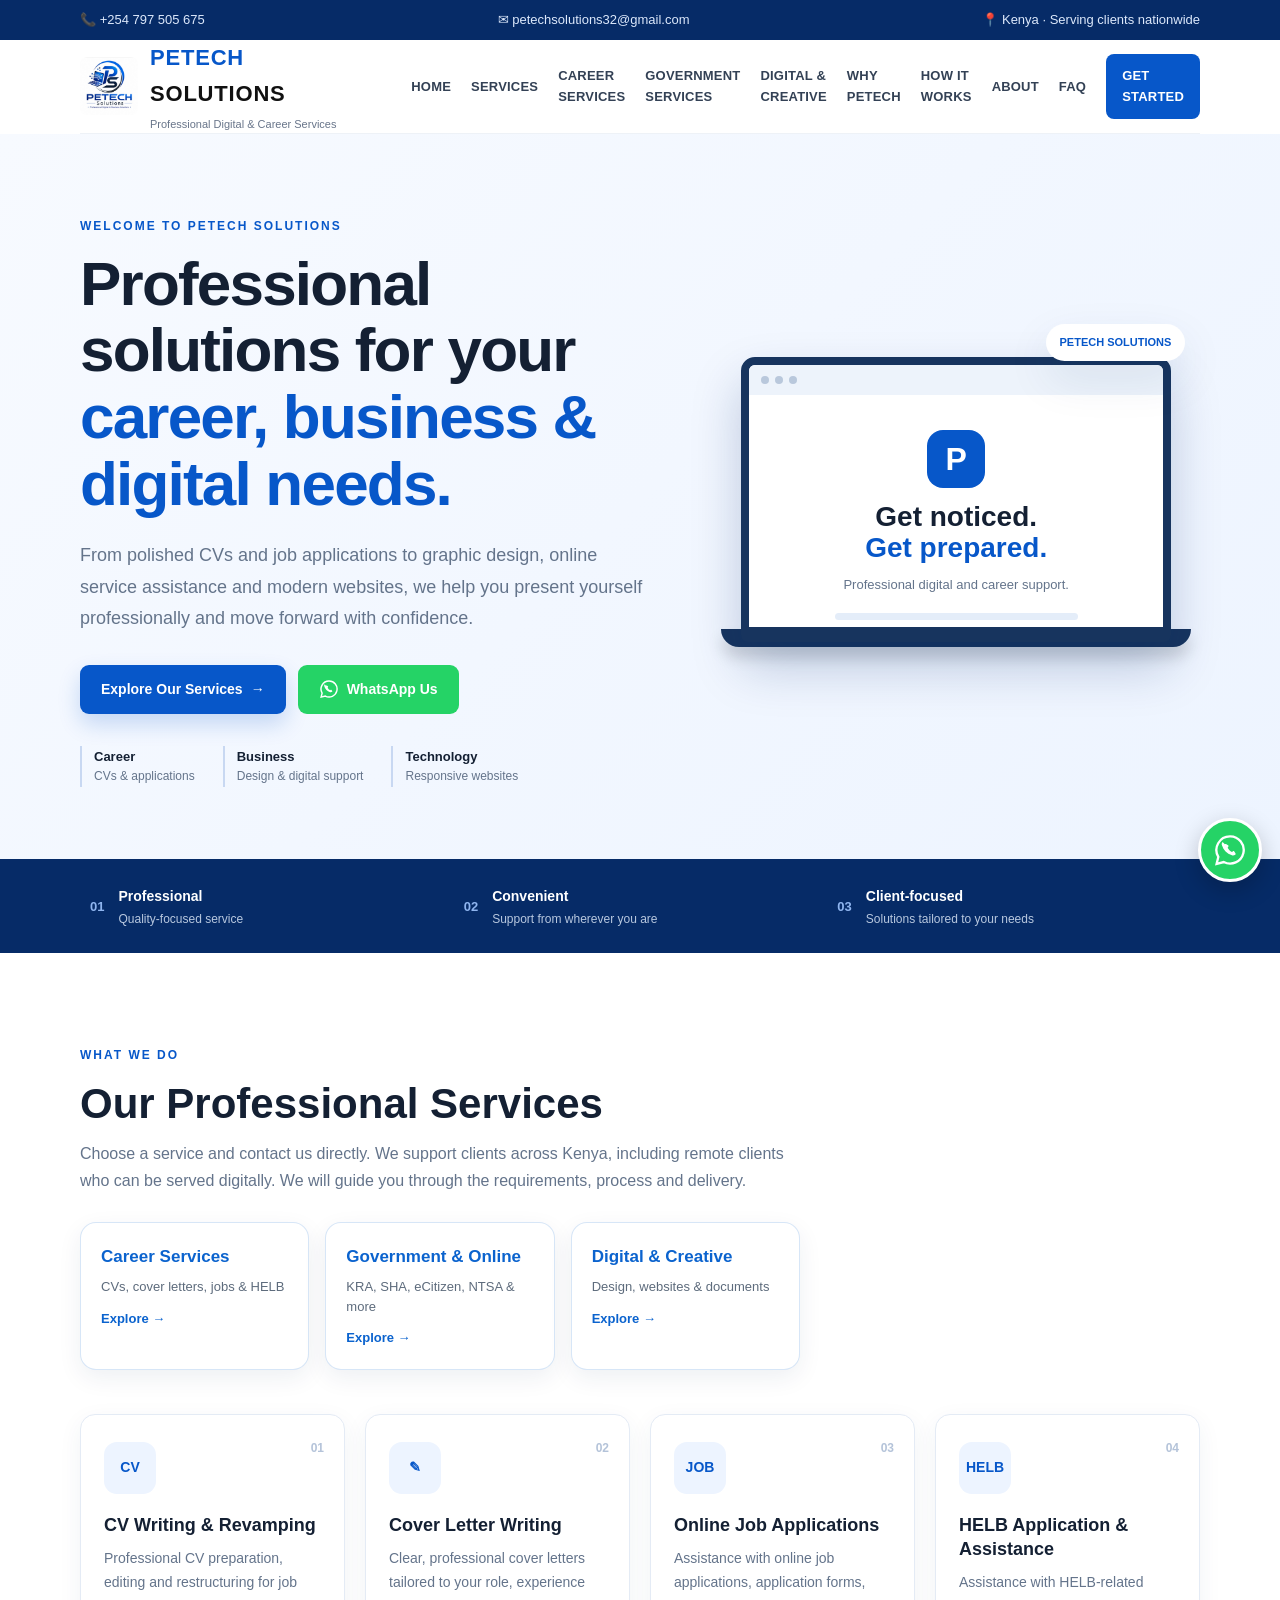
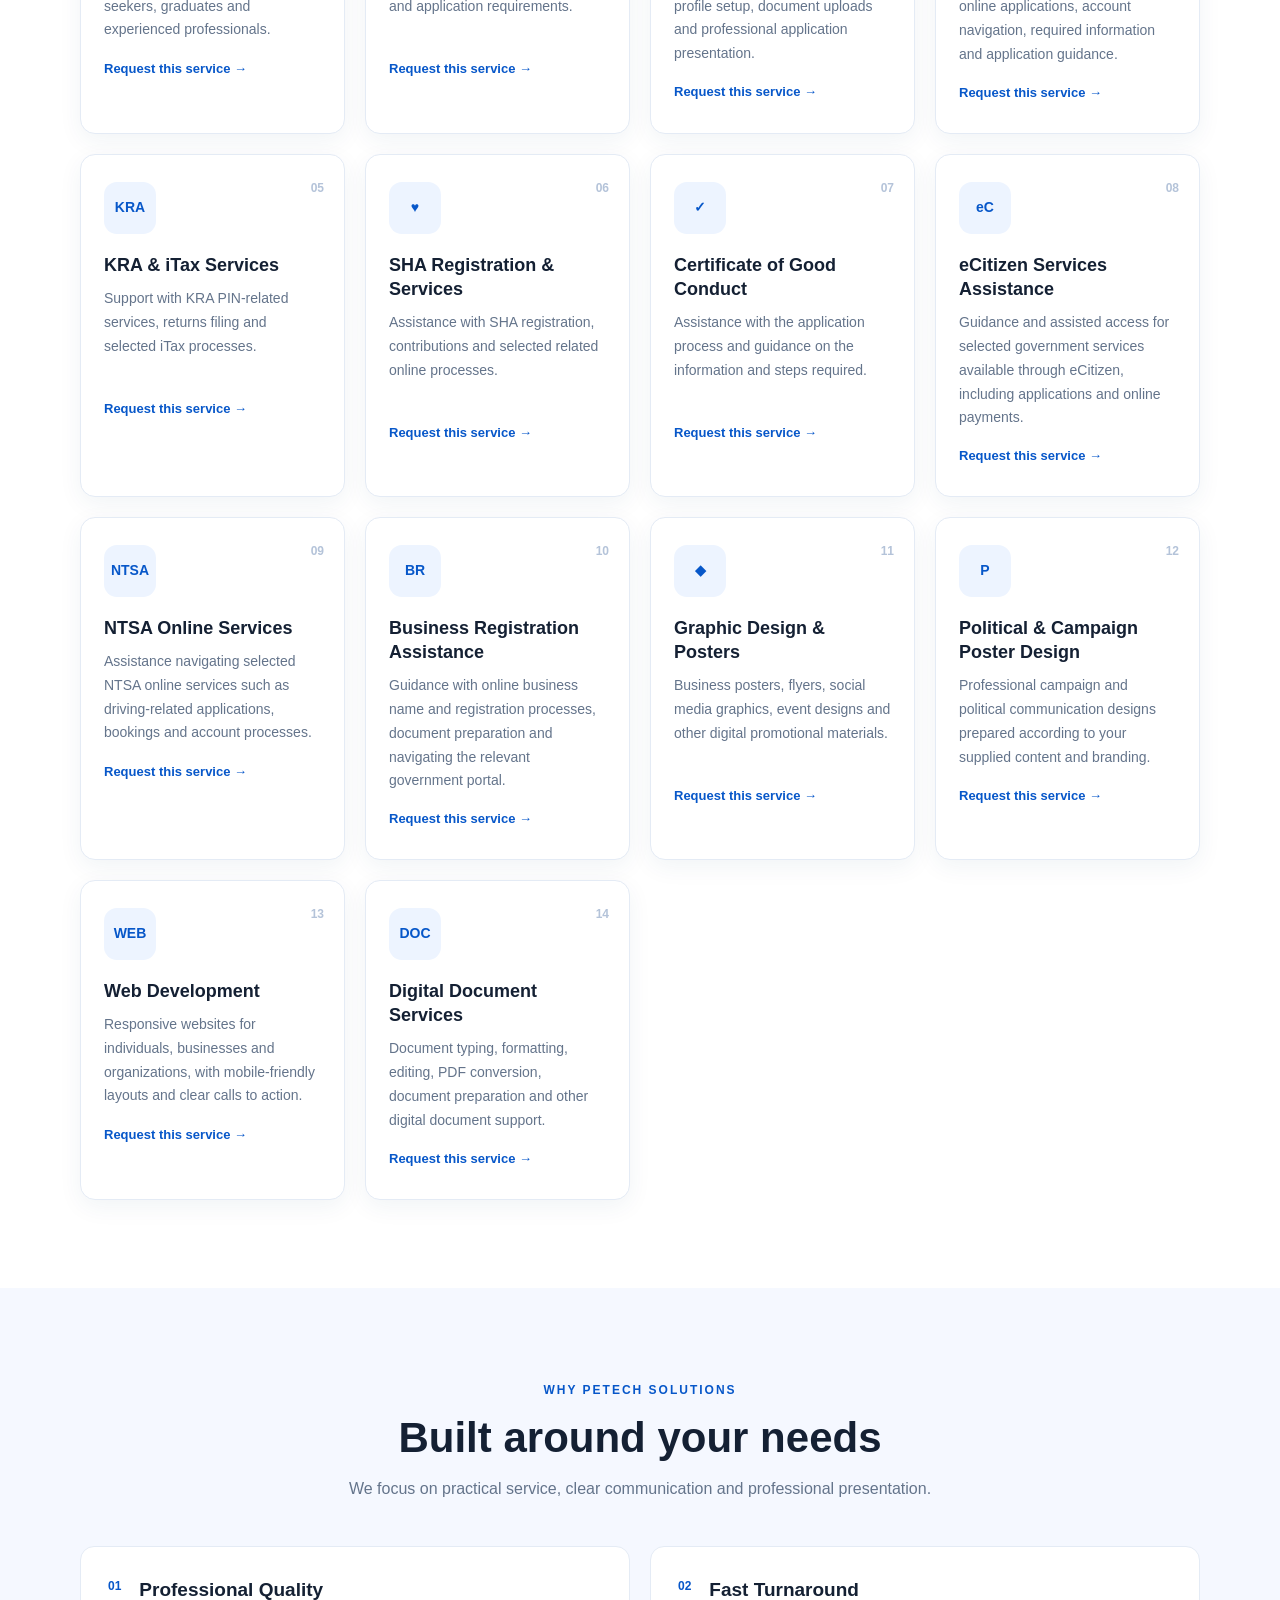
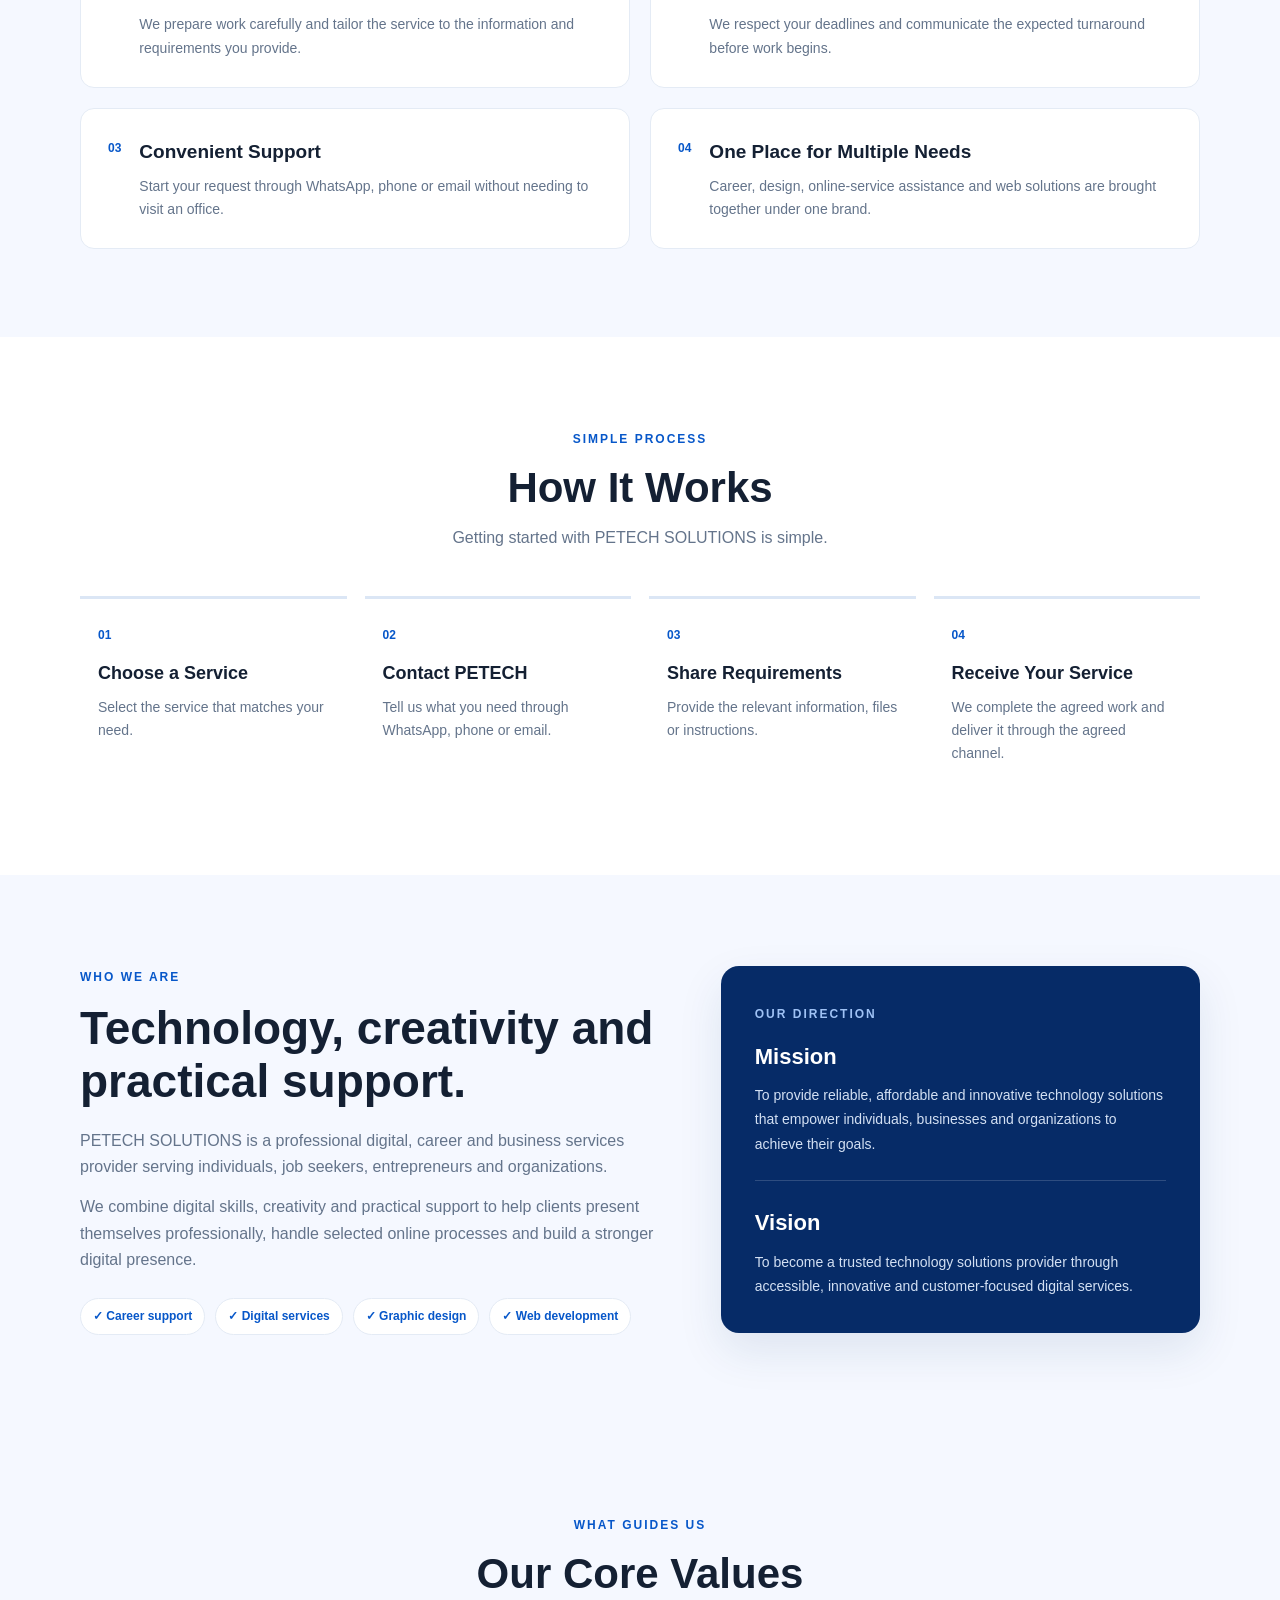
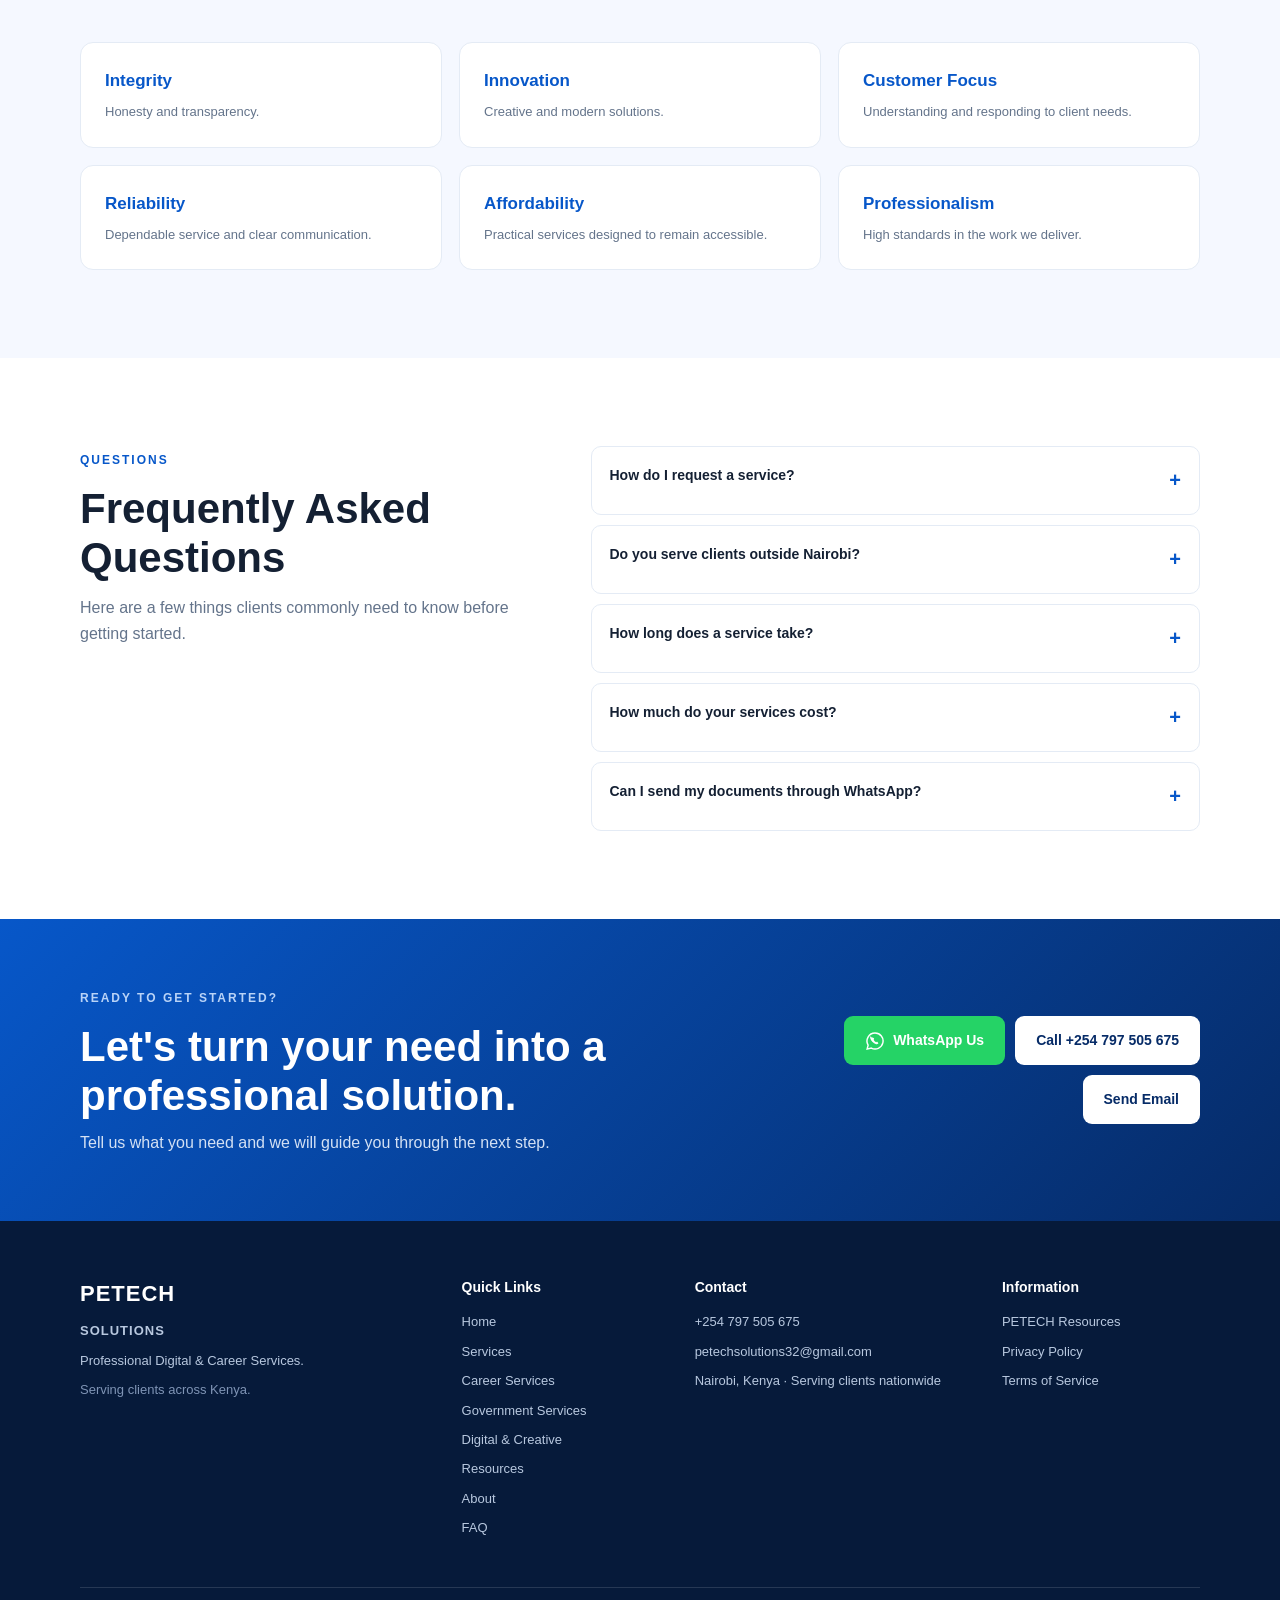
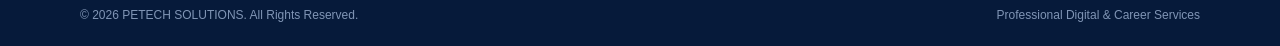
==== index.html @ d47efc1f "Remove deprecated FAQ structured data while keeping visible FAQs" ====
<!DOCTYPE html>
<html lang="en">
<head>
  <meta name="google-site-verification" content="mOtkh7JNIf5PCbH6AaZAFOw0tH9mDSSlKHs8FR0dI7E">
  <meta charset="UTF-8">
  <meta name="viewport" content="width=device-width, initial-scale=1.0">
  <title>PETECH SOLUTIONS | Digital, Career, Government & Business Services in Kenya</title>
  <meta name="description" content="PETECH SOLUTIONS offers CV writing, job application assistance, HELB, KRA, SHA, eCitizen, NTSA and business registration assistance, graphic design, web development and digital document services in Kenya.">
  <meta name="keywords" content="PETECH Solutions, CV writing Kenya, job application assistance Kenya, graphic design Kenya, KRA services, SHA registration, HELB application Kenya, eCitizen services, NTSA services, web development Kenya, digital services">
  <meta name="author" content="PETECH SOLUTIONS">
  <meta name="robots" content="index, follow">
  <link rel="canonical" href="https://www.petechsolutions.co.ke/">
  <meta property="og:title" content="PETECH SOLUTIONS | Digital, Career & Business Services">
  <meta property="og:description" content="Professional digital, career and business solutions for individuals, job seekers, entrepreneurs and organizations.">
  <meta property="og:type" content="website">
  <meta property="og:url" content="https://www.petechsolutions.co.ke/">
  <meta property="og:image" content="logo.jpg">
  <link rel="icon" type="image/jpeg" href="logo.jpg">
  <link rel="stylesheet" href="style.css">
  <link rel="sitemap" type="application/xml" title="Sitemap" href="sitemap.xml">
  <meta name="geo.region" content="KE-30">
  <meta name="geo.placename" content="Kenya">
  <meta name="theme-color" content="#0b63ce">
  <meta property="og:site_name" content="PETECH SOLUTIONS">
  <meta property="og:locale" content="en_KE">
  <meta name="twitter:card" content="summary_large_image">
  <meta name="twitter:title" content="PETECH SOLUTIONS | Digital, Career & Online Services in Kenya">
  <meta name="twitter:description" content="CV writing, job application assistance, HELB, KRA, SHA, eCitizen, NTSA, graphic design, web development and digital services in Kenya.">
  <meta name="twitter:image" content="https://www.petechsolutions.co.ke/logo.jpg">
  <script type="application/ld+json">
{
  "@context":"https://schema.org",
  "@type":["LocalBusiness","ProfessionalService"],
  "name":"PETECH SOLUTIONS",
  "url":"https://www.petechsolutions.co.ke/",
  "logo":"https://www.petechsolutions.co.ke/logo.jpg",
  "image":"https://www.petechsolutions.co.ke/logo.jpg",
  "telephone":"+254797505675",
  "email":"petechsolutions32@gmail.com",
  "description":"Professional digital, career, government-service assistance, creative and web development services serving clients across Kenya.",
  "areaServed":{"@type":"Country","name":"Kenya"},
  "address":{"@type":"PostalAddress","addressLocality":"Nairobi","addressCountry":"KE"},
    "knowsAbout":["CV writing","job application assistance","HELB application assistance","KRA iTax services","SHA registration assistance","eCitizen services","NTSA online services","business registration assistance","graphic design","web development","digital document services"]
}
</script>
  <script type="application/ld+json">
{
  "@context":"https://schema.org",
  "@type":"WebSite",
  "name":"PETECH SOLUTIONS",
  "url":"https://www.petechsolutions.co.ke/",
  "description":"Professional digital, career, government-service assistance, creative and web development services serving clients across Kenya."
}
  </script>
</head>
<body>
<header class="site-header">
  <div class="top-bar"><div class="container top-inner">
    <span>📞 <a href="tel:+254797505675">+254 797 505 675</a></span>
    <span>✉ <a href="mailto:petechsolutions32@gmail.com">petechsolutions32@gmail.com</a></span>
    <span>📍 Kenya · Serving clients nationwide</span>
  </div></div>
  <nav class="navbar container" aria-label="Main navigation">
    <a class="brand" href="#home" aria-label="PETECH SOLUTIONS home">
      <img src="logo.jpg" alt="PETECH Solutions logo" width="58" height="58" decoding="async">
      <span class="brand-copy"><strong>PETECH <em>SOLUTIONS</em></strong><small>Professional Digital & Career Services</small></span>
    </a>
    <button class="menu-toggle" type="button" aria-label="Open navigation menu" aria-expanded="false" onclick="toggleMenu()">☰</button>
    <div class="nav-links" id="navLinks">
      <a href="#home">Home</a><a href="#services">Services</a><a href="career-services.html">Career Services</a><a href="government-services.html">Government Services</a><a href="digital-creative-services.html">Digital & Creative</a><a href="#why-us">Why PETECH</a><a href="#how-it-works">How It Works</a><a href="#about">About</a><a href="#faq">FAQ</a><a href="#contact" class="nav-cta">Get Started</a>
    </div>
  </nav>
</header>

<a class="skip-link" href="#main-content">Skip to content</a>
<main id="main-content">
<section class="hero" id="home">
  <div class="container hero-grid">
    <div class="hero-copy">
      <span class="eyebrow">WELCOME TO PETECH SOLUTIONS</span>
      <h1>Professional solutions for your <span>career, business & digital needs.</span></h1>
      <p class="hero-lead">From polished CVs and job applications to graphic design, online service assistance and modern websites, we help you present yourself professionally and move forward with confidence.</p>
      <div class="hero-actions">
        <a href="#services" class="btn btn-primary">Explore Our Services <span>→</span></a>
        <a href="https://wa.me/254797505675?text=Hello%20PETECH%20SOLUTIONS,%20I%20would%20like%20to%20enquire%20about%20your%20services." class="btn btn-whatsapp" target="_blank" rel="noopener"><svg class="wa-icon" viewBox="0 0 32 32" aria-hidden="true"><path d="M16 3.2a12.8 12.8 0 0 0-11 19.3L3.4 29l6.7-1.7A12.8 12.8 0 1 0 16 3.2Z" fill="none" stroke="currentColor" stroke-width="2.3"/><path d="M11.2 10.7c.4-.5.9-.5 1.4-.2l1.6 1.1c.4.3.5.7.3 1.1l-.7 1.1c.9 1.8 2.2 3.1 4 4l1.1-.7c.4-.2.8-.1 1.1.3l1.1 1.6c.3.5.3 1-.2 1.4-.8.7-2 1-3.1.6-4.8-1.5-7.9-4.6-9.4-9.4-.4-1.1-.1-2.3.6-3.1Z" fill="currentColor"/></svg> WhatsApp Us</a>
      </div>
      <div class="trust-row">
        <div><strong>Career</strong><span>CVs & applications</span></div><div><strong>Business</strong><span>Design & digital support</span></div><div><strong>Technology</strong><span>Responsive websites</span></div>
      </div>
    </div>
    <div class="hero-panel">
      <div class="panel-badge">PETECH SOLUTIONS</div>
      <div class="panel-screen"><div class="screen-top"><span></span><span></span><span></span></div><div class="screen-content"><div class="screen-mark">P</div><h2>Get noticed.<br><span>Get prepared.</span></h2><p>Professional digital and career support.</p><div class="screen-lines"><i></i><i></i><i></i></div></div></div>
      <div class="panel-base"></div><div class="floating-card card-one"><b>✓</b><span>Professional<br>Quality</span></div><div class="floating-card card-two"><b>⚡</b><span>Fast<br>Turnaround</span></div>
    </div>
  </div>
</section>

<section class="intro-strip"><div class="container intro-grid">
  <div><span class="strip-number">01</span><div><strong>Professional</strong><p>Quality-focused service</p></div></div>
  <div><span class="strip-number">02</span><div><strong>Convenient</strong><p>Support from wherever you are</p></div></div>
  <div><span class="strip-number">03</span><div><strong>Client-focused</strong><p>Solutions tailored to your needs</p></div></div>
</div></section>

<section class="section services-section" id="services"><div class="container">
  <div class="section-heading"><span class="eyebrow">WHAT WE DO</span><h2>Our Professional Services</h2><p>Choose a service and contact us directly. We support clients across Kenya, including remote clients who can be served digitally. We will guide you through the requirements, process and delivery.</p><div class="service-hub-links" aria-label="Service categories">
  <a class="service-hub-card" href="career-services.html"><strong>Career Services</strong><span>CVs, cover letters, jobs & HELB</span><b>Explore →</b></a>
  <a class="service-hub-card" href="government-services.html"><strong>Government & Online</strong><span>KRA, SHA, eCitizen, NTSA & more</span><b>Explore →</b></a>
  <a class="service-hub-card" href="digital-creative-services.html"><strong>Digital & Creative</strong><span>Design, websites & documents</span><b>Explore →</b></a>
</div></div>
  <div class="services-grid">
    <article class="service-card"><div class="service-icon">CV</div><span class="service-number">01</span><h3>CV Writing & Revamping</h3><p>Professional CV preparation, editing and restructuring for job seekers, graduates and experienced professionals.</p><a href="https://wa.me/254797505675?text=Hello%20PETECH%20SOLUTIONS,%20I%20need%20CV%20Writing%20or%20Revamping." target="_blank" rel="noopener">Request this service →</a></article>
    <article class="service-card"><div class="service-icon">✎</div><span class="service-number">02</span><h3>Cover Letter Writing</h3><p>Clear, professional cover letters tailored to your role, experience and application requirements.</p><a href="https://wa.me/254797505675?text=Hello%20PETECH%20SOLUTIONS,%20I%20need%20a%20Cover%20Letter." target="_blank" rel="noopener">Request this service →</a></article>
    <article class="service-card"><div class="service-icon">JOB</div><span class="service-number">03</span><h3>Online Job Applications</h3><p>Assistance with online job applications, application forms, profile setup, document uploads and professional application presentation.</p><a href="https://wa.me/254797505675?text=Hello%20PETECH%20SOLUTIONS,%20I%20need%20online%20job%20application%20assistance." target="_blank" rel="noopener">Request this service →</a></article>
    <article class="service-card"><div class="service-icon">HELB</div><span class="service-number">04</span><h3>HELB Application & Assistance</h3><p>Assistance with HELB-related online applications, account navigation, required information and application guidance.</p><a href="https://wa.me/254797505675?text=Hello%20PETECH%20SOLUTIONS,%20I%20need%20HELB%20application%20assistance." target="_blank" rel="noopener">Request this service →</a></article>

    <article class="service-card"><div class="service-icon">KRA</div><span class="service-number">05</span><h3>KRA & iTax Services</h3><p>Support with KRA PIN-related services, returns filing and selected iTax processes.</p><a href="https://wa.me/254797505675?text=Hello%20PETECH%20SOLUTIONS,%20I%20need%20KRA%20or%20iTax%20assistance." target="_blank" rel="noopener">Request this service →</a></article>
    <article class="service-card"><div class="service-icon">♥</div><span class="service-number">06</span><h3>SHA Registration & Services</h3><p>Assistance with SHA registration, contributions and selected related online processes.</p><a href="https://wa.me/254797505675?text=Hello%20PETECH%20SOLUTIONS,%20I%20need%20SHA%20registration%20or%20service%20assistance." target="_blank" rel="noopener">Request this service →</a></article>
    <article class="service-card"><div class="service-icon">✓</div><span class="service-number">07</span><h3>Certificate of Good Conduct</h3><p>Assistance with the application process and guidance on the information and steps required.</p><a href="https://wa.me/254797505675?text=Hello%20PETECH%20SOLUTIONS,%20I%20need%20assistance%20with%20Certificate%20of%20Good%20Conduct." target="_blank" rel="noopener">Request this service →</a></article>
    <article class="service-card"><div class="service-icon">eC</div><span class="service-number">08</span><h3>eCitizen Services Assistance</h3><p>Guidance and assisted access for selected government services available through eCitizen, including applications and online payments.</p><a href="https://wa.me/254797505675?text=Hello%20PETECH%20SOLUTIONS,%20I%20need%20eCitizen%20service%20assistance." target="_blank" rel="noopener">Request this service →</a></article>
    <article class="service-card"><div class="service-icon">NTSA</div><span class="service-number">09</span><h3>NTSA Online Services</h3><p>Assistance navigating selected NTSA online services such as driving-related applications, bookings and account processes.</p><a href="https://wa.me/254797505675?text=Hello%20PETECH%20SOLUTIONS,%20I%20need%20NTSA%20online%20service%20assistance." target="_blank" rel="noopener">Request this service →</a></article>
    <article class="service-card"><div class="service-icon">BR</div><span class="service-number">10</span><h3>Business Registration Assistance</h3><p>Guidance with online business name and registration processes, document preparation and navigating the relevant government portal.</p><a href="https://wa.me/254797505675?text=Hello%20PETECH%20SOLUTIONS,%20I%20need%20business%20registration%20assistance." target="_blank" rel="noopener">Request this service →</a></article>

    <article class="service-card"><div class="service-icon">◆</div><span class="service-number">11</span><h3>Graphic Design & Posters</h3><p>Business posters, flyers, social media graphics, event designs and other digital promotional materials.</p><a href="https://wa.me/254797505675?text=Hello%20PETECH%20SOLUTIONS,%20I%20need%20Graphic%20Design%20or%20a%20Poster." target="_blank" rel="noopener">Request this service →</a></article>
    <article class="service-card"><div class="service-icon">P</div><span class="service-number">12</span><h3>Political & Campaign Poster Design</h3><p>Professional campaign and political communication designs prepared according to your supplied content and branding.</p><a href="https://wa.me/254797505675?text=Hello%20PETECH%20SOLUTIONS,%20I%20need%20Political%20or%20Campaign%20Poster%20Design." target="_blank" rel="noopener">Request this service →</a></article>
    <article class="service-card"><div class="service-icon">WEB</div><span class="service-number">13</span><h3>Web Development</h3><p>Responsive websites for individuals, businesses and organizations, with mobile-friendly layouts and clear calls to action.</p><a href="https://wa.me/254797505675?text=Hello%20PETECH%20SOLUTIONS,%20I%20would%20like%20a%20website." target="_blank" rel="noopener">Request this service →</a></article>
    <article class="service-card"><div class="service-icon">DOC</div><span class="service-number">14</span><h3>Digital Document Services</h3><p>Document typing, formatting, editing, PDF conversion, document preparation and other digital document support.</p><a href="https://wa.me/254797505675?text=Hello%20PETECH%20SOLUTIONS,%20I%20need%20digital%20document%20services." target="_blank" rel="noopener">Request this service →</a></article>
  </div></div></section>

<section class="section light-section" id="why-us"><div class="container">
  <div class="section-heading centered"><span class="eyebrow">WHY PETECH SOLUTIONS</span><h2>Built around your needs</h2><p>We focus on practical service, clear communication and professional presentation.</p></div>
  <div class="benefits-grid">
    <div class="benefit"><span>01</span><div><h3>Professional Quality</h3><p>We prepare work carefully and tailor the service to the information and requirements you provide.</p></div></div>
    <div class="benefit"><span>02</span><div><h3>Fast Turnaround</h3><p>We respect your deadlines and communicate the expected turnaround before work begins.</p></div></div>
    <div class="benefit"><span>03</span><div><h3>Convenient Support</h3><p>Start your request through WhatsApp, phone or email without needing to visit an office.</p></div></div>
    <div class="benefit"><span>04</span><div><h3>One Place for Multiple Needs</h3><p>Career, design, online-service assistance and web solutions are brought together under one brand.</p></div></div>
  </div>
</div></section>

<section class="section" id="how-it-works"><div class="container">
  <div class="section-heading centered"><span class="eyebrow">SIMPLE PROCESS</span><h2>How It Works</h2><p>Getting started with PETECH SOLUTIONS is simple.</p></div>
  <div class="steps"><div class="step"><span>01</span><h3>Choose a Service</h3><p>Select the service that matches your need.</p></div><div class="step"><span>02</span><h3>Contact PETECH</h3><p>Tell us what you need through WhatsApp, phone or email.</p></div><div class="step"><span>03</span><h3>Share Requirements</h3><p>Provide the relevant information, files or instructions.</p></div><div class="step"><span>04</span><h3>Receive Your Service</h3><p>We complete the agreed work and deliver it through the agreed channel.</p></div></div>
</div></section>

<section class="section about-section" id="about"><div class="container about-grid">
  <div class="about-content"><span class="eyebrow">WHO WE ARE</span><h2>Technology, creativity and practical support.</h2><p>PETECH SOLUTIONS is a professional digital, career and business services provider serving individuals, job seekers, entrepreneurs and organizations.</p><p>We combine digital skills, creativity and practical support to help clients present themselves professionally, handle selected online processes and build a stronger digital presence.</p><div class="about-points"><span>✓ Career support</span><span>✓ Digital services</span><span>✓ Graphic design</span><span>✓ Web development</span></div></div>
  <div class="mission-card"><span class="eyebrow">OUR DIRECTION</span><h3>Mission</h3><p>To provide reliable, affordable and innovative technology solutions that empower individuals, businesses and organizations to achieve their goals.</p><hr><h3>Vision</h3><p>To become a trusted technology solutions provider through accessible, innovative and customer-focused digital services.</p></div>
</div></section>

<section class="section values-section"><div class="container"><div class="section-heading centered"><span class="eyebrow">WHAT GUIDES US</span><h2>Our Core Values</h2></div><div class="values-grid"><div><strong>Integrity</strong><p>Honesty and transparency.</p></div><div><strong>Innovation</strong><p>Creative and modern solutions.</p></div><div><strong>Customer Focus</strong><p>Understanding and responding to client needs.</p></div><div><strong>Reliability</strong><p>Dependable service and clear communication.</p></div><div><strong>Affordability</strong><p>Practical services designed to remain accessible.</p></div><div><strong>Professionalism</strong><p>High standards in the work we deliver.</p></div></div></div></section>

<section class="section faq-section" id="faq"><div class="container faq-grid"><div class="section-heading"><span class="eyebrow">QUESTIONS</span><h2>Frequently Asked Questions</h2><p>Here are a few things clients commonly need to know before getting started.</p></div><div class="faq-list">
  <details><summary>How do I request a service?</summary><p>Use any “Request this service” button, WhatsApp us, call +254 797 505 675 or send an email to petechsolutions32@gmail.com.</p></details>
  <details><summary>Do you serve clients outside Nairobi?</summary><p>Yes. PETECH SOLUTIONS can serve clients remotely across Kenya for services that can be completed digitally.</p></details>
  <details><summary>How long does a service take?</summary><p>Turnaround depends on the service and the requirements. We confirm the expected timeline when your request is reviewed.</p></details>
  <details><summary>How much do your services cost?</summary><p>Pricing depends on the service, complexity and requirements. Contact us for the current price or a quotation.</p></details>
  <details><summary>Can I send my documents through WhatsApp?</summary><p>For services that require documents, we can advise you on the appropriate files and information to provide. Avoid sending unnecessary sensitive information.</p></details>
</div></div></section>

<section class="cta-section" id="contact"><div class="container cta-inner"><div><span class="eyebrow light">READY TO GET STARTED?</span><h2>Let's turn your need into a professional solution.</h2><p>Tell us what you need and we will guide you through the next step.</p></div><div class="cta-actions">
  <a href="https://wa.me/254797505675?text=Hello%20PETECH%20SOLUTIONS,%20I%20would%20like%20to%20request%20a%20service." class="btn btn-whatsapp" target="_blank" rel="noopener"><svg class="wa-icon" viewBox="0 0 32 32" aria-hidden="true"><path d="M16 3.2a12.8 12.8 0 0 0-11 19.3L3.4 29l6.7-1.7A12.8 12.8 0 1 0 16 3.2Z" fill="none" stroke="currentColor" stroke-width="2.3"/><path d="M11.2 10.7c.4-.5.9-.5 1.4-.2l1.6 1.1c.4.3.5.7.3 1.1l-.7 1.1c.9 1.8 2.2 3.1 4 4l1.1-.7c.4-.2.8-.1 1.1.3l1.1 1.6c.3.5.3 1-.2 1.4-.8.7-2 1-3.1.6-4.8-1.5-7.9-4.6-9.4-9.4-.4-1.1-.1-2.3.6-3.1Z" fill="currentColor"/></svg> WhatsApp Us</a>
  <a href="tel:+254797505675" class="btn btn-light">Call +254 797 505 675</a><a href="mailto:petechsolutions32@gmail.com" class="btn btn-light">Send Email</a>
</div></div></section>
</main>

<footer class="footer"><div class="container footer-grid">
  <div><div class="footer-brand">PETECH <span>SOLUTIONS</span></div><p>Professional Digital & Career Services.</p><p class="muted">Serving clients across Kenya.</p></div>
  <div><h3>Quick Links</h3><a href="#home">Home</a><a href="#services">Services</a><a href="career-services.html">Career Services</a><a href="government-services.html">Government Services</a><a href="digital-creative-services.html">Digital & Creative</a><a href="resources.html">Resources</a><a href="#about">About</a><a href="#faq">FAQ</a></div>
  <div><h3>Contact</h3><a href="tel:+254797505675">+254 797 505 675</a><a href="mailto:petechsolutions32@gmail.com">petechsolutions32@gmail.com</a><span>Nairobi, Kenya · Serving clients nationwide</span></div>
  <div><h3>Information</h3><a href="resources.html">PETECH Resources</a><a href="privacy.html">Privacy Policy</a><a href="terms.html">Terms of Service</a></div>
</div><div class="container footer-bottom"><span>© 2026 PETECH SOLUTIONS. All Rights Reserved.</span><span>Professional Digital & Career Services</span></div></footer>

<a href="https://wa.me/254797505675?text=Hello%20PETECH%20SOLUTIONS,%20I%20would%20like%20to%20make%20an%20enquiry." class="floating-whatsapp" target="_blank" rel="noopener" aria-label="Chat with PETECH Solutions on WhatsApp"><svg viewBox="0 0 32 32" aria-hidden="true"><path d="M16 3.2a12.8 12.8 0 0 0-11 19.3L3.4 29l6.7-1.7A12.8 12.8 0 1 0 16 3.2Z" fill="none" stroke="currentColor" stroke-width="2.2"/><path d="M11.2 10.7c.4-.5.9-.5 1.4-.2l1.6 1.1c.4.3.5.7.3 1.1l-.7 1.1c.9 1.8 2.2 3.1 4 4l1.1-.7c.4-.2.8-.1 1.1.3l1.1 1.6c.3.5.3 1-.2 1.4-.8.7-2 1-3.1.6-4.8-1.5-7.9-4.6-9.4-9.4-.4-1.1-.1-2.3.6-3.1Z" fill="currentColor"/></svg><span>WhatsApp</span></a>

<script>
function toggleMenu(){const menu=document.getElementById('navLinks');const button=document.querySelector('.menu-toggle');const open=menu.classList.toggle('active');button.setAttribute('aria-expanded',open?'true':'false')}
document.querySelectorAll('.nav-links a').forEach(link=>link.addEventListener('click',()=>{document.getElementById('navLinks').classList.remove('active');document.querySelector('.menu-toggle').setAttribute('aria-expanded','false')}));
</script>
</body>
</html>
---- style.css ----
:root{--blue:#0757c9;--navy:#062b67;--ink:#142033;--muted:#64748b;--light:#f5f8ff;--line:#e4ebf5;--white:#fff;--green:#25D366;--shadow:0 18px 45px rgba(16,55,110,.10)}
*{margin:0;padding:0;box-sizing:border-box}
html{scroll-behavior:smooth;scroll-padding-top:125px}
section[id]{scroll-margin-top:125px}
body{font-family:Arial,Helvetica,sans-serif;color:var(--ink);background:#fff;line-height:1.65}
a{text-decoration:none;color:inherit}.container{width:min(1120px,92%);margin:0 auto}
.top-bar{background:var(--navy);color:#dce8fb;font-size:13px}.top-inner{min-height:40px;display:flex;align-items:center;justify-content:space-between;gap:20px}.top-inner a:hover{color:#fff}
.site-header{position:sticky;top:0;z-index:1000;background:#fff}.navbar{min-height:78px;background:#fff;display:flex;align-items:center;gap:28px;border-bottom:1px solid #eef2f7}
.brand{display:flex;align-items:center;gap:12px;min-width:270px}.brand img{width:58px;height:58px;object-fit:contain;border-radius:8px}.brand-copy{display:flex;flex-direction:column}.brand-copy strong{font-size:22px;letter-spacing:.8px;color:var(--blue)}.brand-copy em{font-style:normal;color:#111}.brand-copy small{font-size:11px;color:#68758a;margin-top:2px}
.nav-links{display:flex;align-items:center;justify-content:flex-end;gap:20px;flex:1}.nav-links a{font-size:13px;font-weight:700;color:#334155;text-transform:uppercase;letter-spacing:.2px}.nav-links a:hover{color:var(--blue)}.nav-links .nav-cta{background:var(--blue);color:#fff;padding:11px 16px;border-radius:8px}.menu-toggle{display:none;border:0;background:var(--blue);color:#fff;border-radius:8px;font-size:22px;padding:7px 11px}
.hero{background:linear-gradient(135deg,#f7faff 0%,#edf4ff 100%);padding:78px 0 72px;overflow:hidden}.hero-grid{display:grid;grid-template-columns:1.08fr .92fr;align-items:center;gap:60px}.eyebrow{display:inline-block;color:var(--blue);font-size:12px;font-weight:800;letter-spacing:2px;text-transform:uppercase;margin-bottom:14px}.hero h1{font-size:clamp(38px,5vw,62px);line-height:1.08;letter-spacing:-1.8px;max-width:720px;margin-bottom:22px}.hero h1 span{color:var(--blue)}.hero-lead{font-size:18px;color:var(--muted);max-width:650px;line-height:1.75}.hero-actions{display:flex;flex-wrap:wrap;gap:12px;margin:30px 0}
.btn{display:inline-flex;align-items:center;justify-content:center;gap:8px;border-radius:9px;padding:13px 21px;font-weight:800;font-size:14px;transition:.25s ease}.btn:hover{transform:translateY(-2px)}.btn-primary{background:var(--blue);color:#fff;box-shadow:0 10px 22px rgba(7,87,201,.2)}.btn-whatsapp{background:var(--green);color:#fff}.btn-light{background:#fff;color:var(--navy)}
.wa-icon{width:20px;height:20px;display:block;flex:0 0 20px}.btn-whatsapp .wa-icon{width:20px;height:20px}
.trust-row{display:flex;gap:28px;flex-wrap:wrap;margin-top:32px}.trust-row div{display:flex;flex-direction:column;border-left:2px solid #c8d8f2;padding-left:12px}.trust-row strong{font-size:13px}.trust-row span{font-size:12px;color:var(--muted)}
.hero-panel{min-height:430px;position:relative;display:flex;align-items:center;justify-content:center}.panel-screen{width:min(430px,90%);height:285px;background:#fff;border:8px solid #17345e;border-bottom-width:15px;border-radius:14px 14px 7px 7px;box-shadow:0 25px 50px rgba(6,43,103,.22);overflow:hidden;position:relative;z-index:2}.screen-top{height:30px;background:#edf3fb;display:flex;align-items:center;gap:6px;padding-left:12px}.screen-top span{width:8px;height:8px;border-radius:50%;background:#b9c8dc}.screen-content{text-align:center;padding:35px 20px}.screen-mark{width:58px;height:58px;border-radius:16px;background:var(--blue);color:#fff;font-size:32px;font-weight:900;display:grid;place-items:center;margin:0 auto 14px}.screen-content h2{font-size:28px;line-height:1.1}.screen-content h2 span{color:var(--blue)}.screen-content p{color:var(--muted);font-size:13px;margin:10px 0 18px}.screen-lines{display:grid;gap:7px;width:65%;margin:auto}.screen-lines i{height:7px;border-radius:20px;background:#e4edf9}.screen-lines i:nth-child(2){width:78%;margin:auto}.screen-lines i:nth-child(3){width:55%;margin:auto}.panel-base{width:470px;height:18px;background:#17345e;border-radius:0 0 20px 20px;position:absolute;bottom:47px;z-index:1;box-shadow:0 10px 15px rgba(0,0,0,.15)}.panel-badge{position:absolute;top:18px;right:5%;z-index:3;background:#fff;color:var(--blue);padding:9px 14px;border-radius:20px;font-size:11px;font-weight:900;box-shadow:var(--shadow)}.floating-card{position:absolute;z-index:4;background:#fff;padding:13px 15px;border-radius:12px;box-shadow:var(--shadow);display:flex;align-items:center;gap:10px;font-size:12px}.floating-card b{width:34px;height:34px;border-radius:9px;background:#edf4ff;color:var(--blue);display:grid;place-items:center;font-size:17px}.card-one{left:0;bottom:92px}.card-two{right:0;bottom:135px}
.intro-strip{background:var(--navy);color:#fff}.intro-grid{display:grid;grid-template-columns:repeat(3,1fr);gap:1px}.intro-grid>div{display:flex;align-items:center;gap:14px;padding:24px 10px}.strip-number{font-size:13px;color:#8fb5ef;font-weight:900}.intro-grid strong{font-size:14px}.intro-grid p{font-size:12px;color:#b8c8df}
.section{padding:88px 0}.light-section,.about-section,.values-section{background:var(--light)}.section-heading{max-width:720px;margin-bottom:44px}.section-heading.centered{text-align:center;margin-left:auto;margin-right:auto}.section-heading h2{font-size:clamp(30px,4vw,42px);line-height:1.15;margin-bottom:13px}.section-heading p{color:var(--muted);font-size:16px}
.services-grid{display:grid;grid-template-columns:repeat(4,1fr);gap:20px}.service-card{position:relative;background:#fff;border:1px solid var(--line);border-radius:15px;padding:27px 23px;box-shadow:0 7px 24px rgba(20,60,110,.06);transition:.25s ease;overflow:hidden}.service-card:before{content:"";position:absolute;left:0;top:0;width:4px;height:0;background:var(--blue);transition:.25s}.service-card:hover{transform:translateY(-7px);box-shadow:var(--shadow);border-color:#cfddf1}.service-card:hover:before{height:100%}.service-icon{width:52px;height:52px;border-radius:13px;background:#edf4ff;color:var(--blue);display:grid;place-items:center;font-size:14px;font-weight:900;margin-bottom:19px}.service-number{position:absolute;top:24px;right:20px;color:#b4c3d9;font-size:12px;font-weight:900}.service-card h3{font-size:18px;line-height:1.35;margin-bottom:10px}.service-card p{color:var(--muted);font-size:14px;line-height:1.7;min-height:96px}.service-card a{display:inline-block;margin-top:15px;color:var(--blue);font-size:13px;font-weight:800}
.benefits-grid{display:grid;grid-template-columns:repeat(2,1fr);gap:20px}.benefit{display:flex;gap:18px;background:#fff;border:1px solid var(--line);padding:27px;border-radius:14px}.benefit>span{font-size:12px;font-weight:900;color:var(--blue);padding-top:3px}.benefit h3{font-size:19px;margin-bottom:8px}.benefit p{font-size:14px;color:var(--muted)}
.steps{display:grid;grid-template-columns:repeat(4,1fr);gap:18px}.step{border-top:3px solid #dbe6f5;padding:22px 18px}.step span{font-size:12px;color:var(--blue);font-weight:900}.step h3{font-size:18px;margin:12px 0 7px}.step p{font-size:14px;color:var(--muted)}
.about-grid{display:grid;grid-template-columns:1.1fr .9fr;gap:55px;align-items:center}.about-content h2{font-size:clamp(31px,4vw,46px);line-height:1.15;margin-bottom:20px}.about-content>p{color:var(--muted);margin-bottom:14px;max-width:680px}.about-points{display:flex;flex-wrap:wrap;gap:10px;margin-top:24px}.about-points span{background:#fff;border:1px solid var(--line);border-radius:30px;padding:8px 12px;font-size:12px;font-weight:800;color:var(--blue)}.mission-card{background:var(--navy);color:#fff;border-radius:18px;padding:34px;box-shadow:var(--shadow)}.mission-card .eyebrow{color:#9fc2f5}.mission-card h3{font-size:22px;margin-bottom:8px}.mission-card p{color:#d3e0f3;font-size:14px;line-height:1.75}.mission-card hr{border:0;border-top:1px solid rgba(255,255,255,.16);margin:24px 0}
.values-grid{display:grid;grid-template-columns:repeat(3,1fr);gap:17px}.values-grid>div{background:#fff;border:1px solid var(--line);padding:24px;border-radius:13px}.values-grid strong{color:var(--blue);font-size:17px}.values-grid p{color:var(--muted);font-size:13px;margin-top:6px}.faq-grid{display:grid;grid-template-columns:.85fr 1.15fr;gap:60px;align-items:start}.faq-list{display:grid;gap:10px}details{border:1px solid var(--line);border-radius:10px;background:#fff;padding:17px 18px}summary{cursor:pointer;font-weight:800;font-size:14px;list-style:none}summary::-webkit-details-marker{display:none}summary:after{content:"+";float:right;color:var(--blue);font-size:20px}details[open] summary:after{content:"−"}details p{color:var(--muted);font-size:14px;padding-top:12px;line-height:1.7}
.cta-section{background:linear-gradient(135deg,var(--blue),var(--navy));color:#fff;padding:65px 0}.cta-inner{display:flex;align-items:center;justify-content:space-between;gap:35px}.eyebrow.light{color:#b9d3f7}.cta-inner h2{font-size:clamp(29px,4vw,42px);line-height:1.15;margin-bottom:10px;max-width:700px}.cta-inner p{color:#d4e1f4}.cta-actions{display:flex;flex-wrap:wrap;justify-content:flex-end;gap:10px;min-width:300px}
.footer{background:#061a3a;color:#fff;padding:55px 0 20px}.footer-grid{display:grid;grid-template-columns:1.4fr .8fr 1.1fr .8fr;gap:35px;padding-bottom:40px}.footer-brand{font-size:22px;font-weight:900;letter-spacing:1px}.footer-brand span{color:#6ea3ed}.footer-grid p{color:#b8c8df;font-size:13px;margin-top:8px}.footer-grid .muted{color:#7f94b5}.footer-grid h3{font-size:14px;margin-bottom:12px}.footer-grid a,.footer-grid span{display:block;color:#b8c8df;font-size:13px;margin:8px 0}.footer-grid a:hover{color:#fff}.footer-bottom{border-top:1px solid rgba(255,255,255,.13);padding-top:18px;display:flex;justify-content:space-between;gap:15px;color:#8095b5;font-size:12px}
.floating-whatsapp{position:fixed;right:18px;bottom:18px;width:64px;height:64px;border-radius:50%;background:#25D366;color:#fff;display:grid;place-items:center;z-index:999;box-shadow:0 8px 25px rgba(0,0,0,.22);border:3px solid #fff;transition:.25s ease}.floating-whatsapp svg{width:34px;height:34px;display:block}.floating-whatsapp span{position:absolute;right:72px;bottom:8px;background:#fff;color:#18345f;border-radius:20px;padding:7px 12px;font-size:11px;font-weight:800;box-shadow:0 7px 20px rgba(0,0,0,.12);white-space:nowrap;opacity:0;transform:translateX(5px);transition:.25s ease}.floating-whatsapp:hover{transform:scale(1.06)}.floating-whatsapp:hover span{opacity:1;transform:translateX(0)}
@media(max-width:1000px){.nav-links{gap:10px}.nav-links a{font-size:10.5px}.brand{min-width:245px}.services-grid{grid-template-columns:repeat(2,1fr)}.steps{grid-template-columns:repeat(2,1fr)}.values-grid{grid-template-columns:repeat(2,1fr)}}
@media(max-width:900px){
.top-bar{display:none}.site-header{position:sticky;top:0}.navbar{min-height:64px;height:64px;padding:0 4%;gap:10px;box-shadow:0 2px 12px rgba(6,43,103,.06)}.brand{min-width:0;gap:8px;flex:1}.brand img{width:46px;height:46px}.brand-copy strong{font-size:17px;line-height:1.05;letter-spacing:.5px}.brand-copy small{font-size:8px;line-height:1.2;margin-top:3px}.menu-toggle{display:block;width:45px;height:45px;padding:0;font-size:24px;line-height:1}.nav-links{display:none;position:absolute;top:64px;left:0;width:100%;background:#fff;border-top:1px solid var(--line);padding:7px 4%;box-shadow:0 15px 25px rgba(0,0,0,.08);flex-direction:column;align-items:stretch;gap:0}.nav-links.active{display:flex}.nav-links a{text-align:center;padding:12px;font-size:12px;border-bottom:1px solid #f0f3f7}.nav-links .nav-cta{margin-top:7px;border:0}
section[id]{scroll-margin-top:74px}
.hero{padding:38px 0 38px}.hero-grid{grid-template-columns:1fr;gap:16px}.hero-copy{text-align:center}.eyebrow{font-size:10px;letter-spacing:1.6px;margin-bottom:10px}.hero h1{font-size:33px;line-height:1.1;letter-spacing:-.8px;margin-bottom:15px}.hero-lead{font-size:14px;line-height:1.6;max-width:520px;margin:0 auto}.hero-actions{margin:21px 0 16px;display:grid;grid-template-columns:1fr 1fr;gap:9px}.hero-actions .btn{width:100%;padding:12px 8px;font-size:12px}.hero-actions .btn span{display:none}.trust-row{display:grid;grid-template-columns:repeat(3,1fr);gap:7px;margin-top:12px;text-align:left}.trust-row div{padding-left:8px}.trust-row strong{font-size:10px}.trust-row span{font-size:9px;line-height:1.35}.hero-panel{min-height:220px;margin-top:3px;transform:scale(.82);transform-origin:center top;margin-bottom:-38px}.panel-screen{width:94%;height:220px;border-width:6px;border-bottom-width:11px}.screen-top{height:23px;padding-left:9px}.screen-top span{width:6px;height:6px}.screen-content{padding:25px 15px}.screen-mark{width:45px;height:45px;border-radius:12px;font-size:25px;margin-bottom:10px}.screen-content h2{font-size:23px}.screen-content p{font-size:11px;margin:7px 0 12px}.screen-lines{gap:5px}.screen-lines i{height:5px}.panel-base{width:88%;height:13px;bottom:20px}.panel-badge{top:0;right:1%;padding:7px 11px;font-size:9px}.floating-card{padding:9px 10px;border-radius:9px;gap:7px;font-size:9px}.floating-card b{width:27px;height:27px;font-size:13px}.card-one{left:1%;bottom:37px}.card-two{right:1%;bottom:65px}.intro-grid{grid-template-columns:1fr}.intro-grid>div{padding:13px 5%}.section{padding:58px 0}.section-heading{margin-bottom:30px}.section-heading h2{font-size:30px}.section-heading p{font-size:14px}.services-grid,.benefits-grid,.about-grid,.faq-grid,.values-grid{grid-template-columns:1fr}.service-card p{min-height:auto}.steps{grid-template-columns:1fr 1fr}.cta-inner{flex-direction:column;align-items:flex-start}.cta-actions{justify-content:flex-start;min-width:0}
.footer-grid{grid-template-columns:1fr 1fr}.footer-bottom{flex-direction:column}
}
@media(max-width:480px){
.container{width:91%}.hero{padding-top:34px}.hero h1{font-size:31px}.hero-lead{font-size:13.5px}.hero-actions{grid-template-columns:1fr 1fr}.hero-actions .btn{min-height:44px}.trust-row strong{font-size:9.5px}.trust-row span{font-size:8.5px}.hero-panel{transform:scale(.72);min-height:190px;margin-bottom:-52px}.panel-badge{font-size:8px}.floating-whatsapp{width:58px;height:58px;right:14px;bottom:14px}.floating-whatsapp svg{width:31px;height:31px}.floating-whatsapp span{display:none}.brand-copy small{max-width:180px}.steps{grid-template-columns:1fr}.footer-grid{grid-template-columns:1fr}
}

/* Clean hero illustration: keep the laptop message unobstructed */
.floating-card{display:none!important}
.hero-panel{min-height:390px}
.panel-badge{top:20px;right:3%;z-index:5}
.panel-screen{z-index:2}
@media(max-width:900px){.hero-panel{min-height:210px;margin-top:0;margin-bottom:-28px;transform:scale(.82)}.panel-badge{top:2px;right:2%;font-size:9px}.panel-screen{width:96%}}
@media(max-width:480px){.hero-panel{min-height:180px;margin-bottom:-42px;transform:scale(.72)}.panel-badge{font-size:8px}}


/* 2026 navigation, accessibility and service-category refinement */
.skip-link{position:fixed;left:12px;top:-60px;z-index:2000;background:#0b63ce;color:#fff;padding:10px 14px;border-radius:0 0 8px 8px;font-weight:700;text-decoration:none;transition:top .2s ease}
.skip-link:focus{top:0}
.site-header{z-index:1000}
html{scroll-behavior:smooth}
section[id]{scroll-margin-top:92px}
.service-hub-links{display:grid;grid-template-columns:repeat(3,minmax(0,1fr));gap:16px;margin-top:28px;text-align:left}
.service-hub-card{display:flex;flex-direction:column;gap:6px;padding:20px;border:1px solid rgba(11,99,206,.16);border-radius:16px;background:#fff;box-shadow:0 8px 24px rgba(20,45,80,.07);text-decoration:none!important;color:#12243a!important;transition:transform .2s ease,box-shadow .2s ease,border-color .2s ease}
.service-hub-card:hover,.service-hub-card:focus-visible{transform:translateY(-3px);box-shadow:0 12px 30px rgba(20,45,80,.12);border-color:rgba(11,99,206,.38)}
.service-hub-card strong{font-size:17px;color:#0b63ce}
.service-hub-card span{font-size:13px;line-height:1.5;color:#5d6b7c}
.service-hub-card b{font-size:13px;margin-top:5px;color:#0b63ce}
.nav-links{z-index:1100}
.menu-toggle{position:relative;z-index:1200}
@media(max-width:900px){
  section[id]{scroll-margin-top:78px}
  .service-hub-links{grid-template-columns:1fr;gap:12px}
  .service-hub-card{padding:16px}
  .nav-links{max-height:calc(100vh - 74px);overflow-y:auto;overscroll-behavior:contain}
}
@media(max-width:480px){
  section[id]{scroll-margin-top:72px}
  .service-hub-card strong{font-size:16px}
}

.service-request{display:inline-flex;align-items:center;gap:6px;margin-top:auto;padding-top:12px;font-weight:700;color:#0b63ce;text-decoration:none}
.service-request:hover,.service-request:focus-visible{text-decoration:underline}
.service-page-links{display:flex;flex-wrap:wrap;justify-content:center;gap:10px;margin:36px auto 0;width:min(1100px,91%)}
.service-page-links a{padding:10px 14px;border:1px solid rgba(11,99,206,.18);border-radius:999px;background:#fff;color:#0b63ce;text-decoration:none;font-weight:700;font-size:13px}
.service-page-links a:hover,.service-page-links a:focus-visible{border-color:#0b63ce}
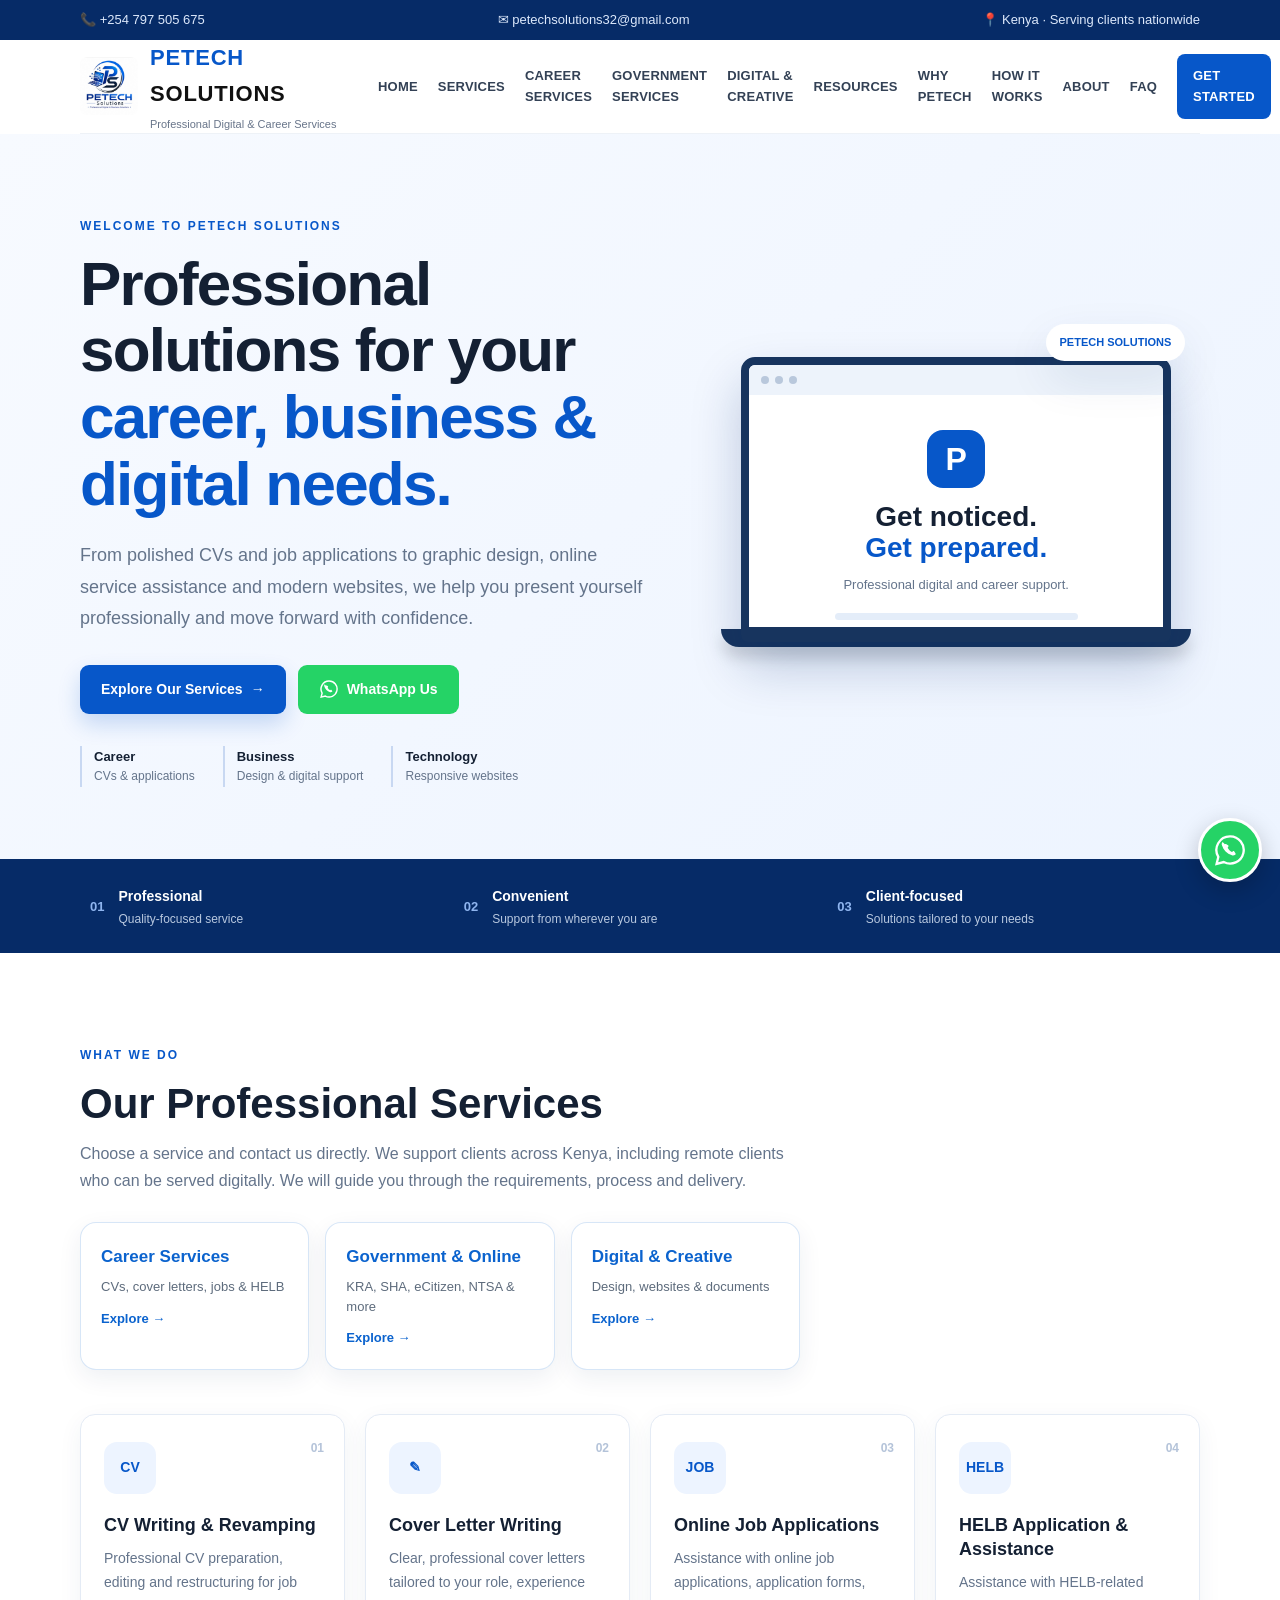
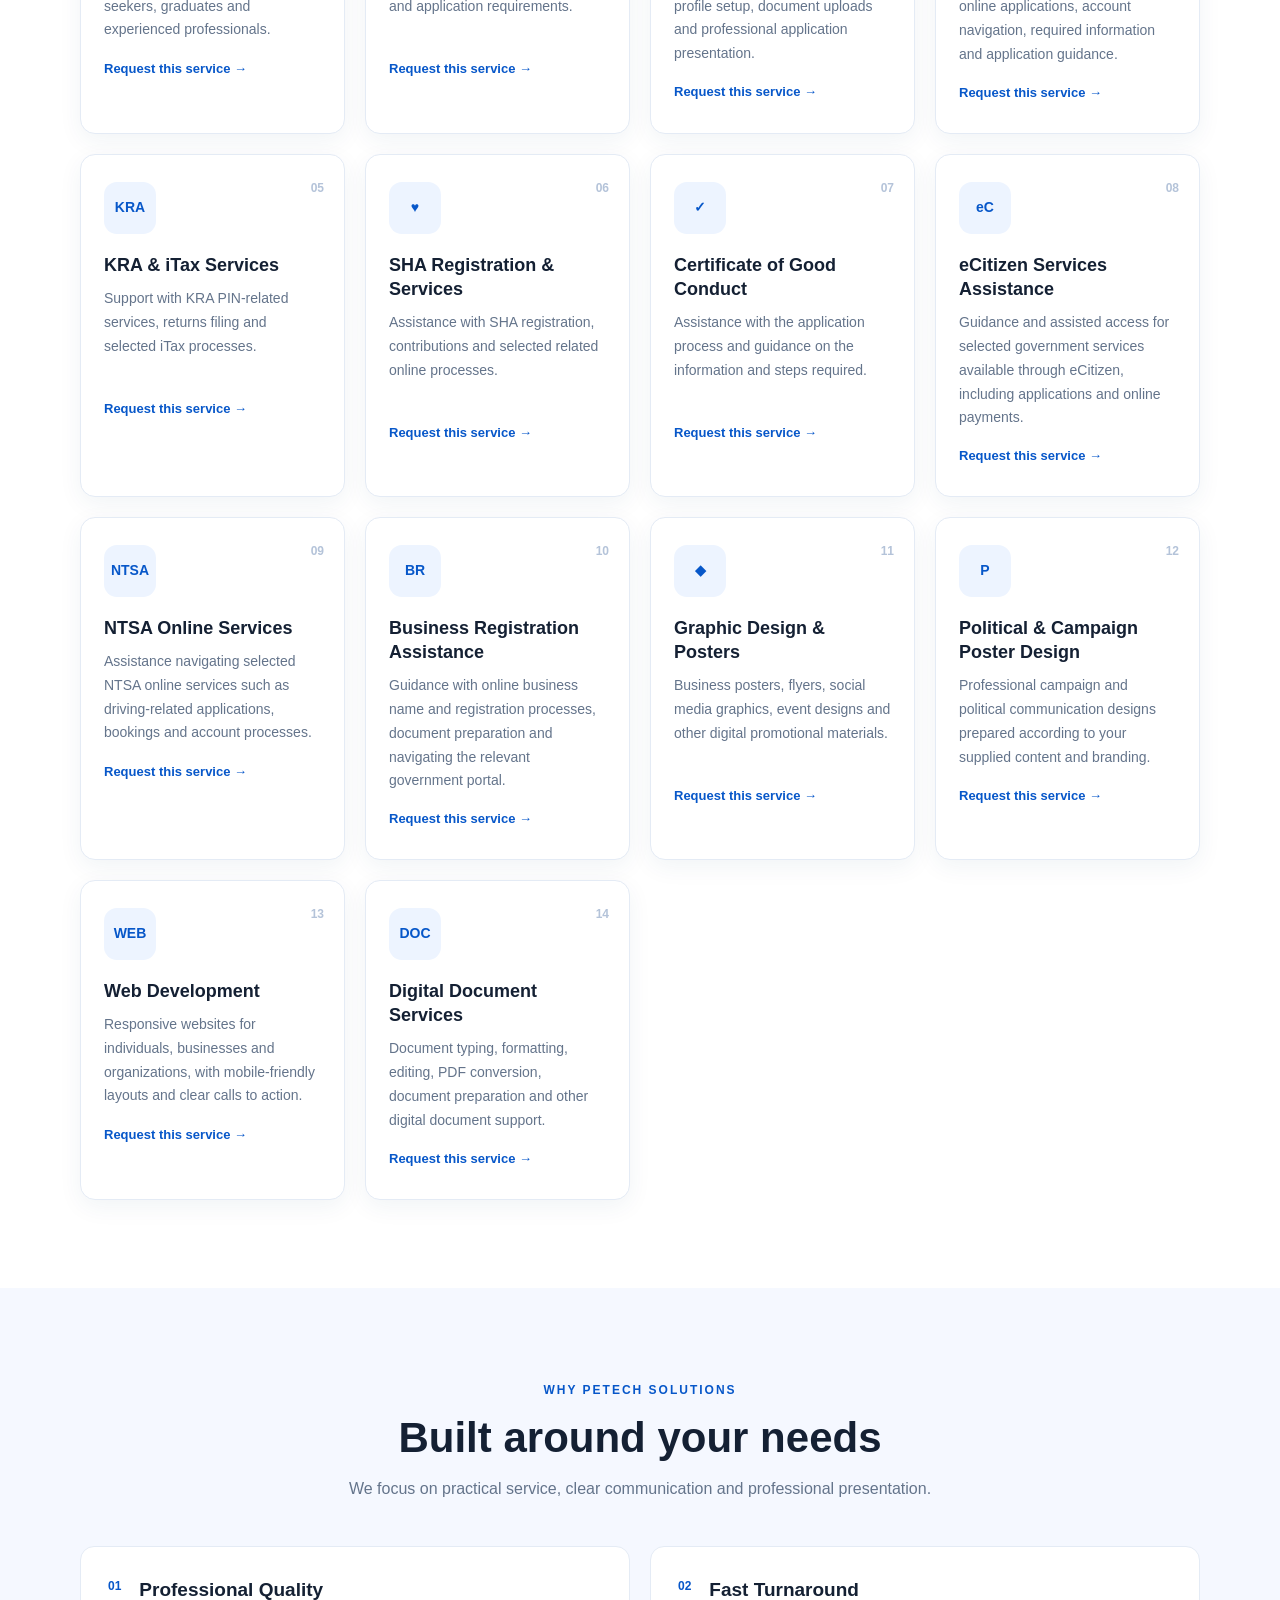
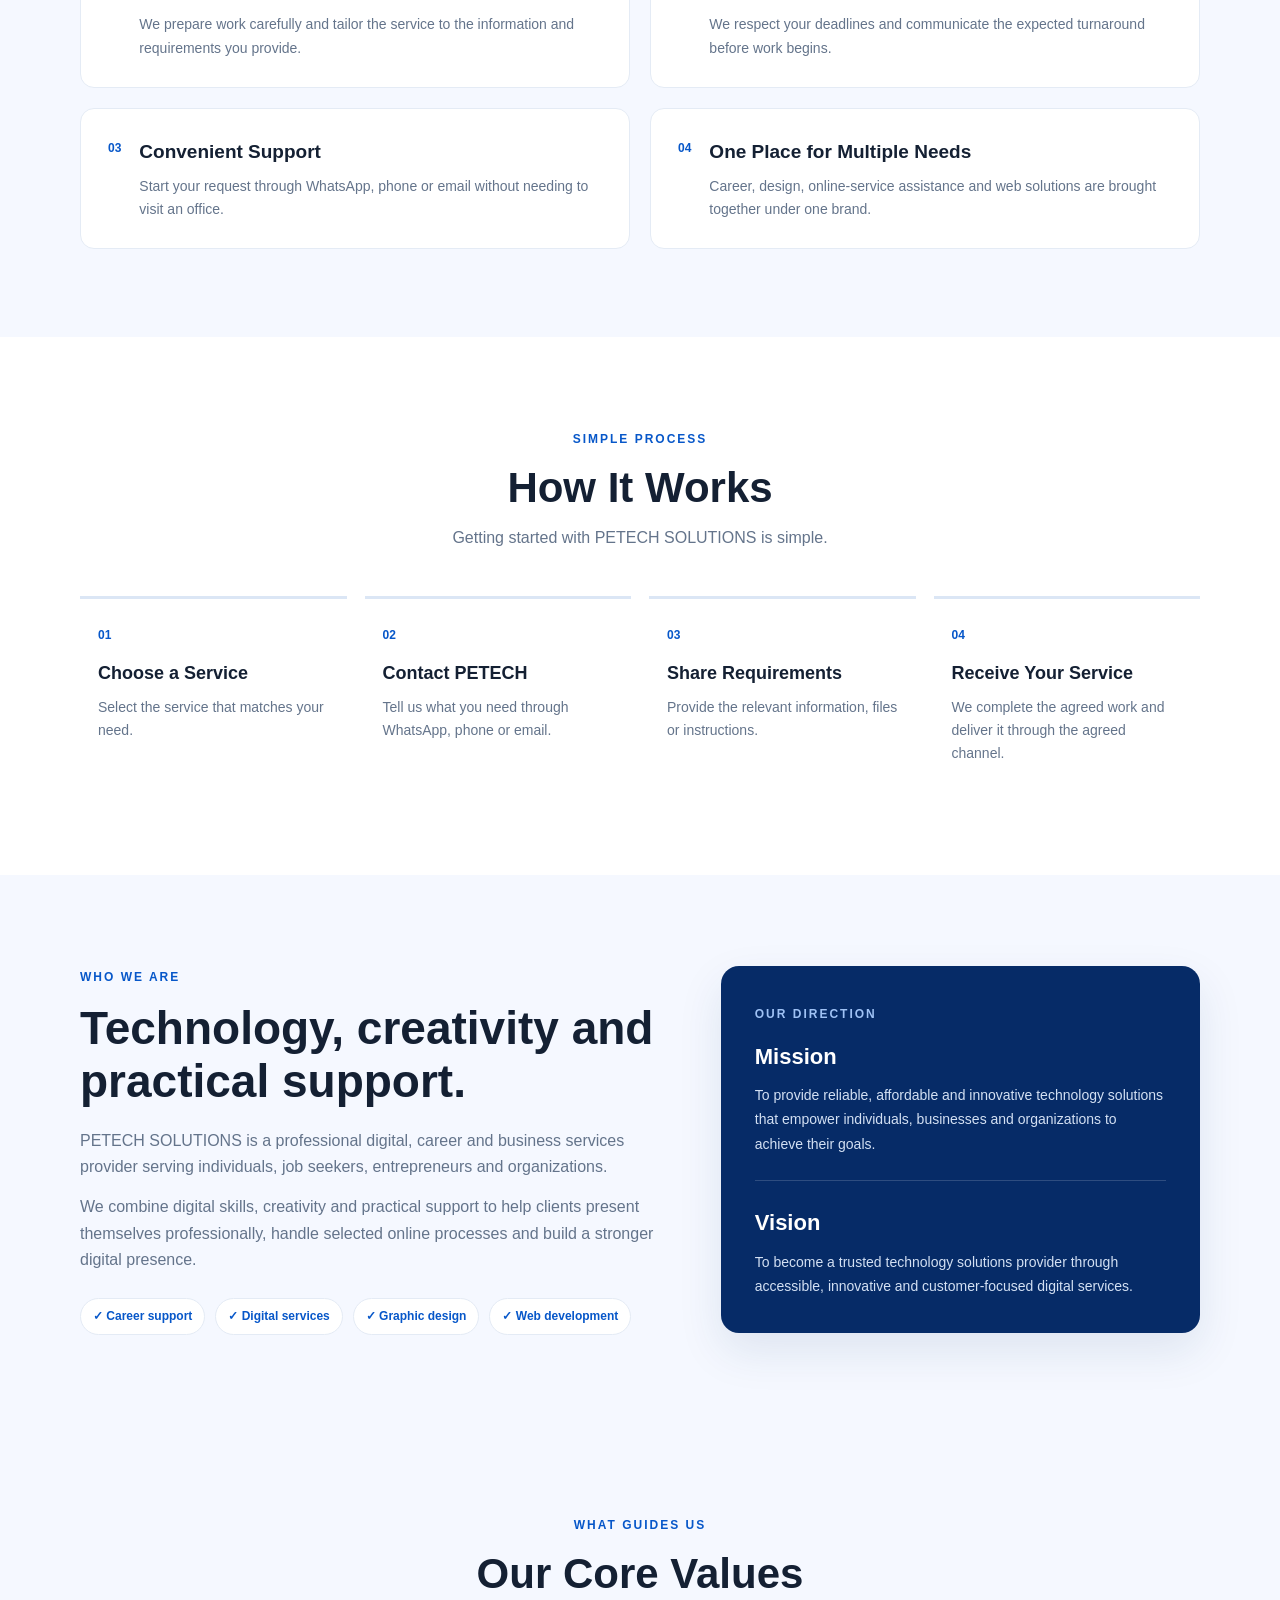
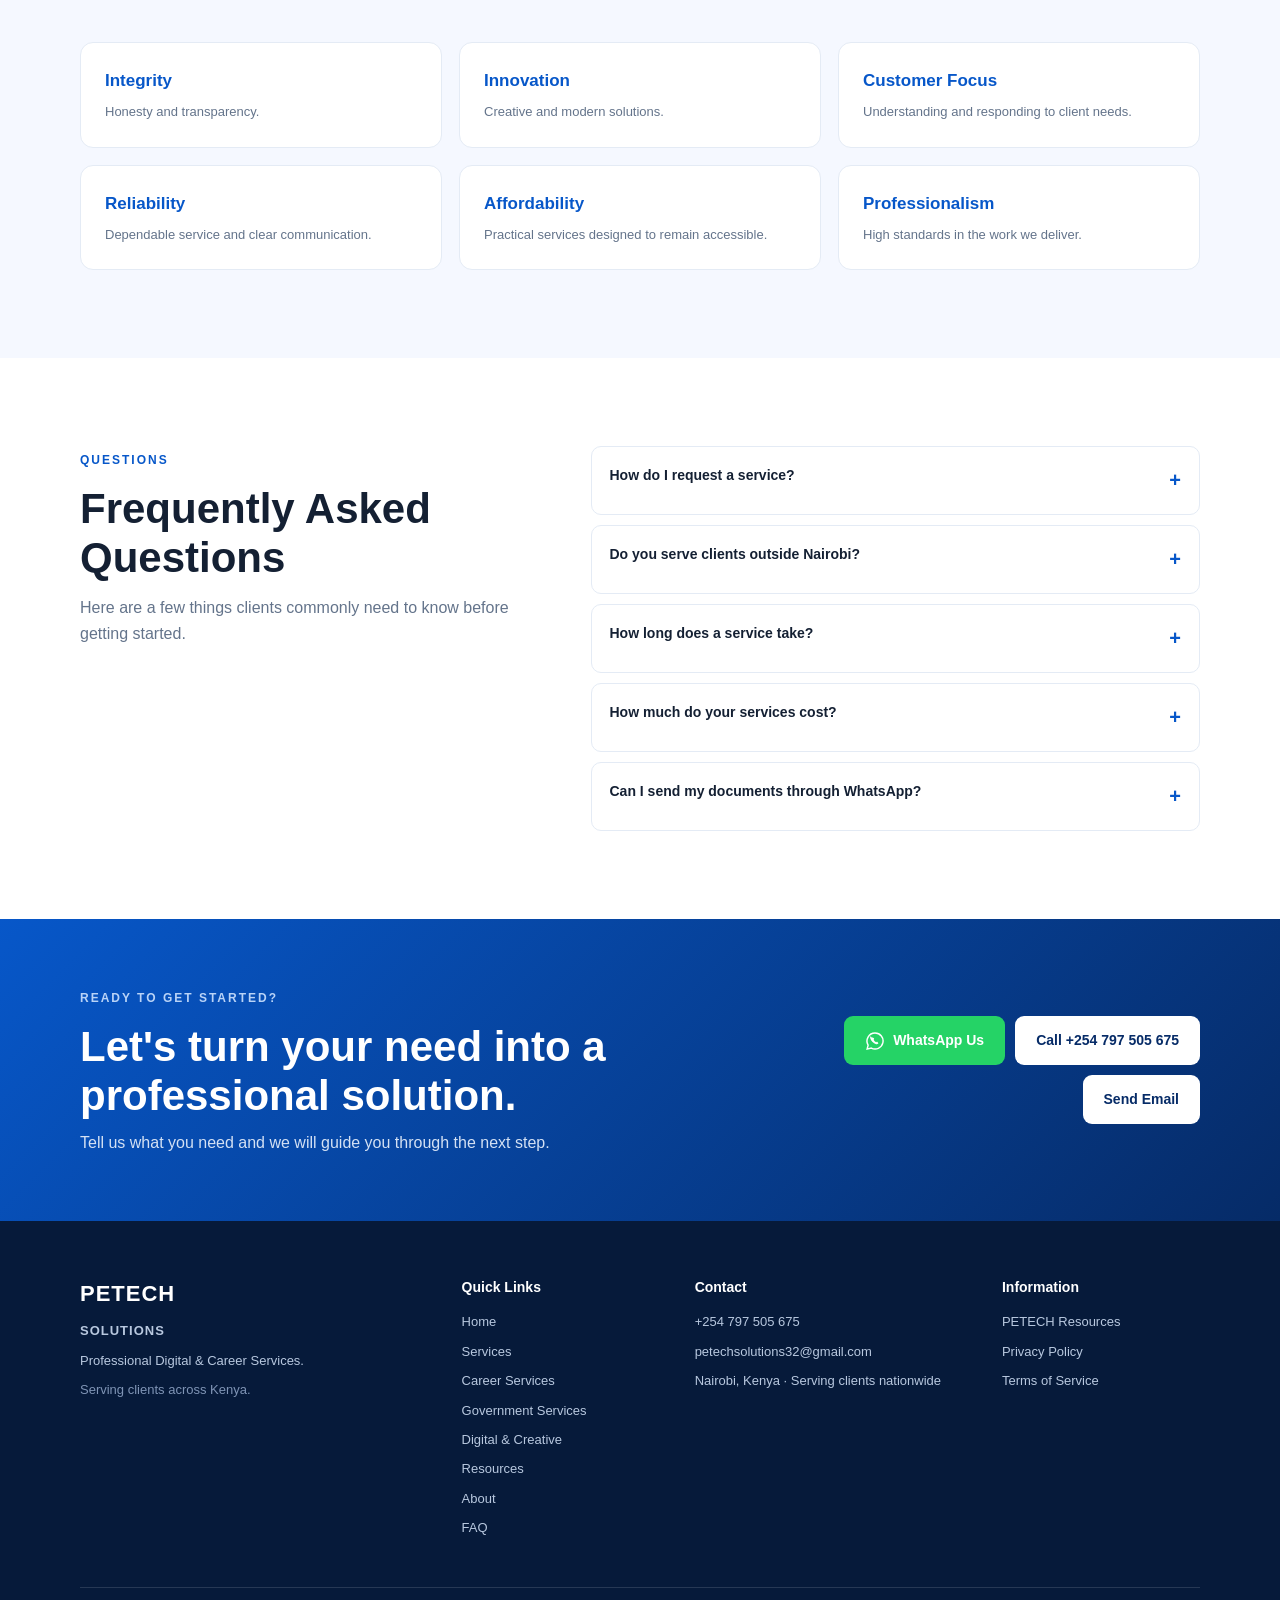
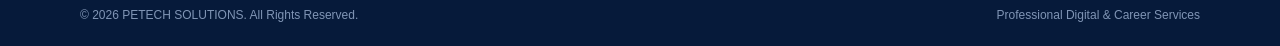
==== commit 37c8190d: "Add Knowledge Hub to main navigation" ====
--- a/index.html
+++ b/index.html
@@ -67,7 +67,7 @@
     </a>
     <button class="menu-toggle" type="button" aria-label="Open navigation menu" aria-expanded="false" onclick="toggleMenu()">☰</button>
     <div class="nav-links" id="navLinks">
-      <a href="#home">Home</a><a href="#services">Services</a><a href="career-services.html">Career Services</a><a href="government-services.html">Government Services</a><a href="digital-creative-services.html">Digital & Creative</a><a href="#why-us">Why PETECH</a><a href="#how-it-works">How It Works</a><a href="#about">About</a><a href="#faq">FAQ</a><a href="#contact" class="nav-cta">Get Started</a>
+      <a href="#home">Home</a><a href="#services">Services</a><a href="career-services.html">Career Services</a><a href="government-services.html">Government Services</a><a href="digital-creative-services.html">Digital & Creative</a><a href="resources.html">Resources</a><a href="#why-us">Why PETECH</a><a href="#how-it-works">How It Works</a><a href="#about">About</a><a href="#faq">FAQ</a><a href="#contact" class="nav-cta">Get Started</a>
     </div>
   </nav>
 </header>
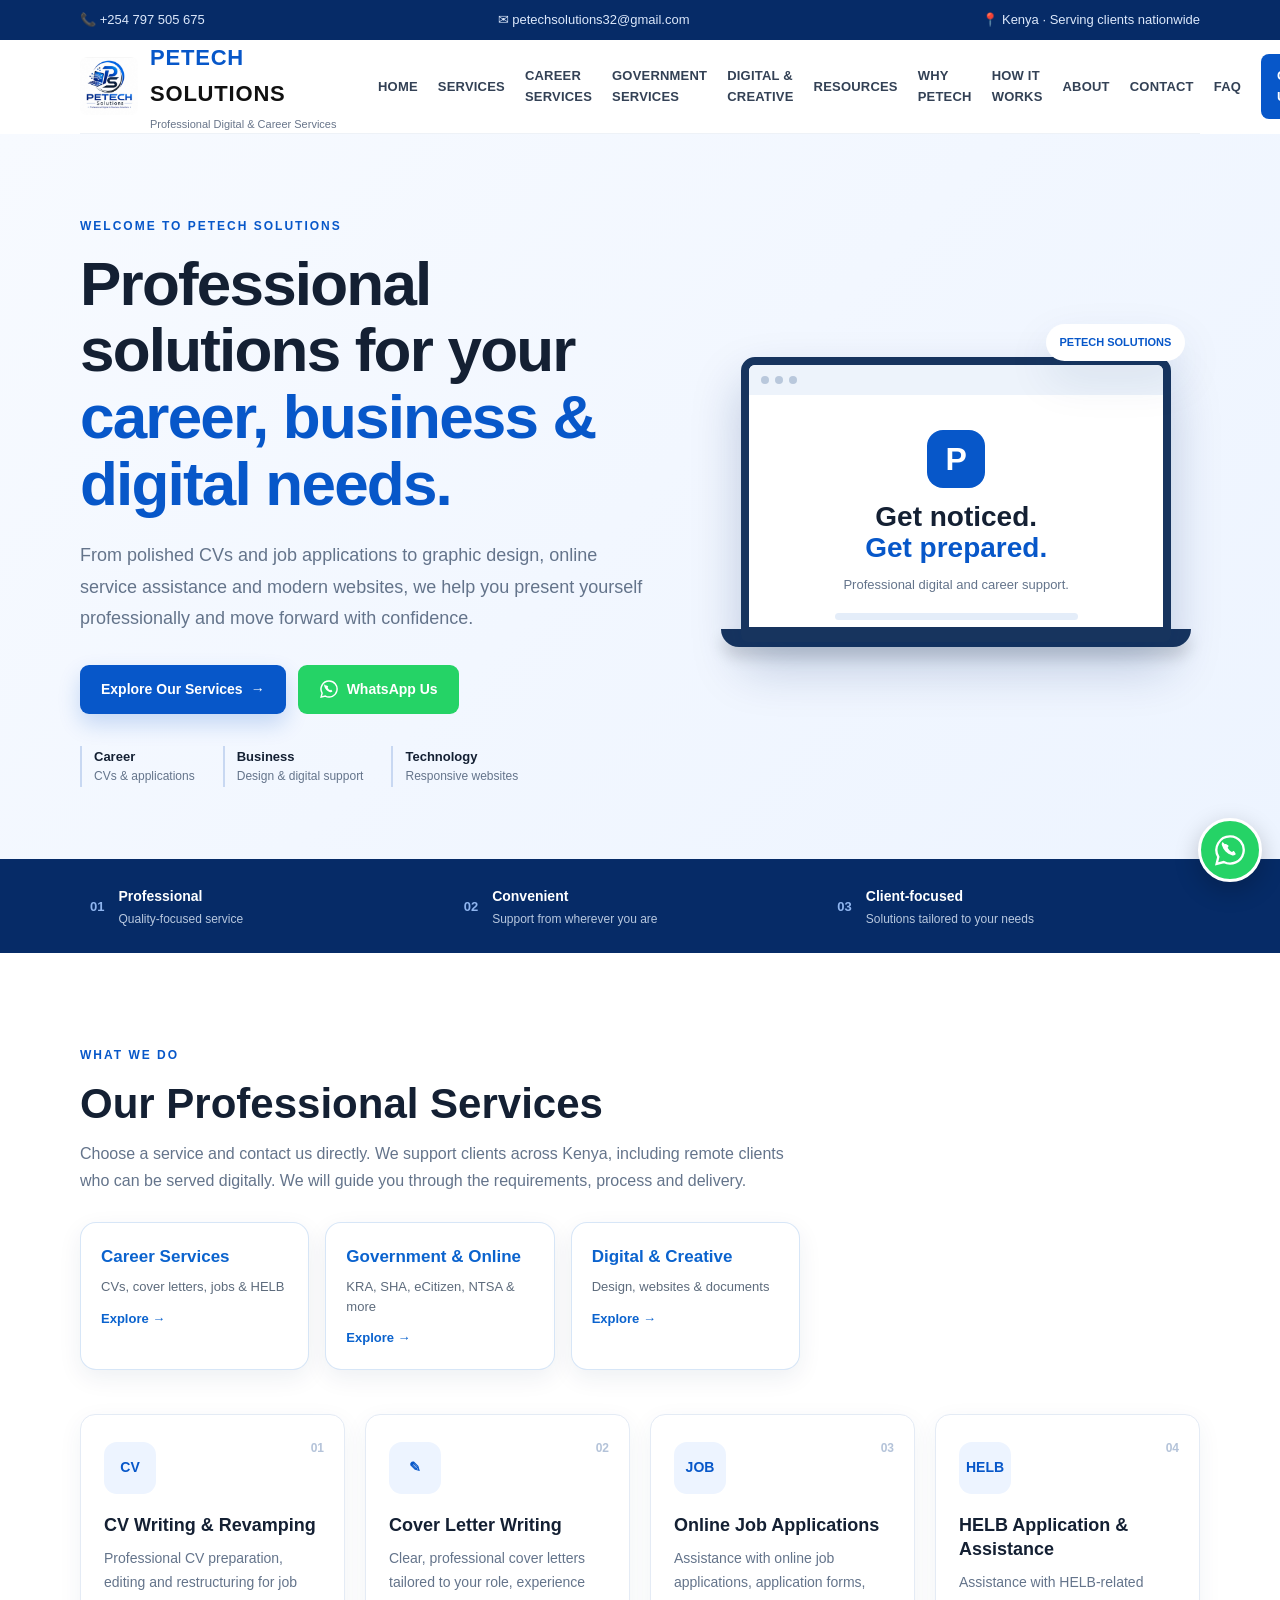
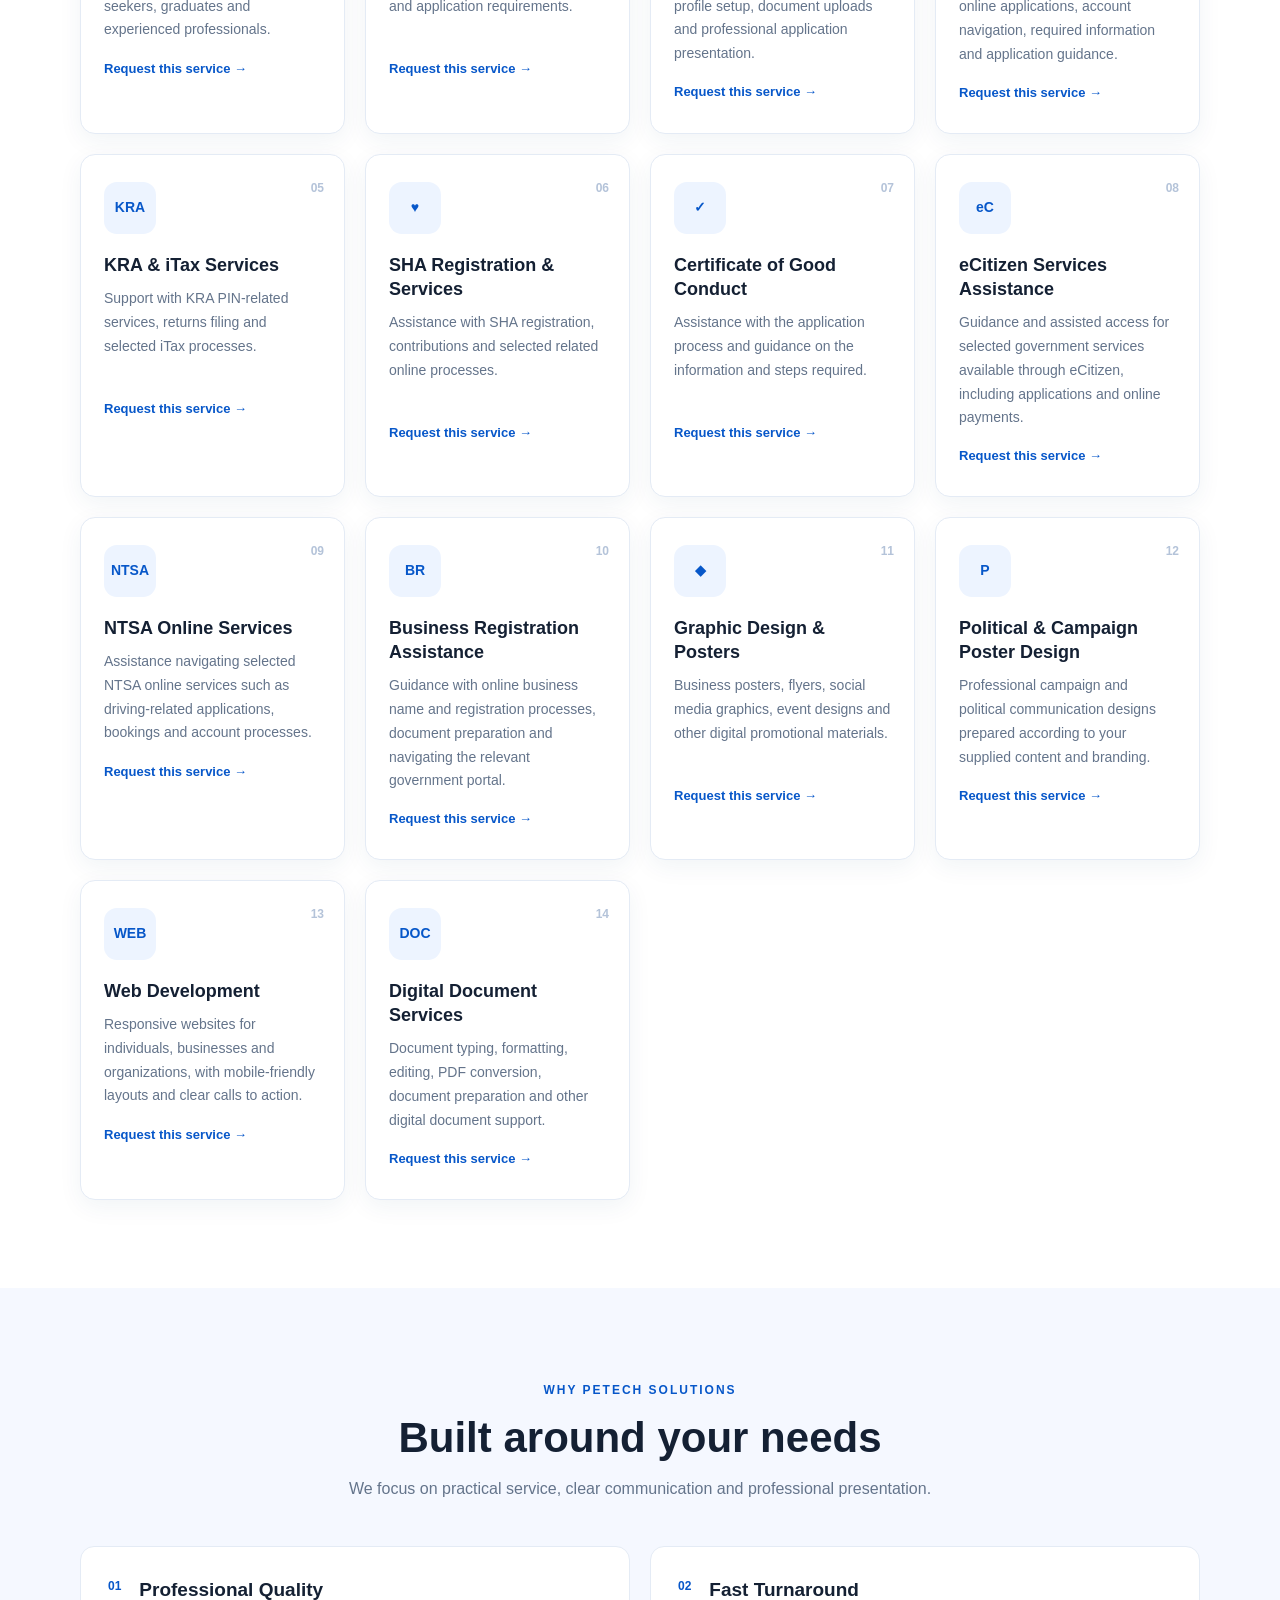
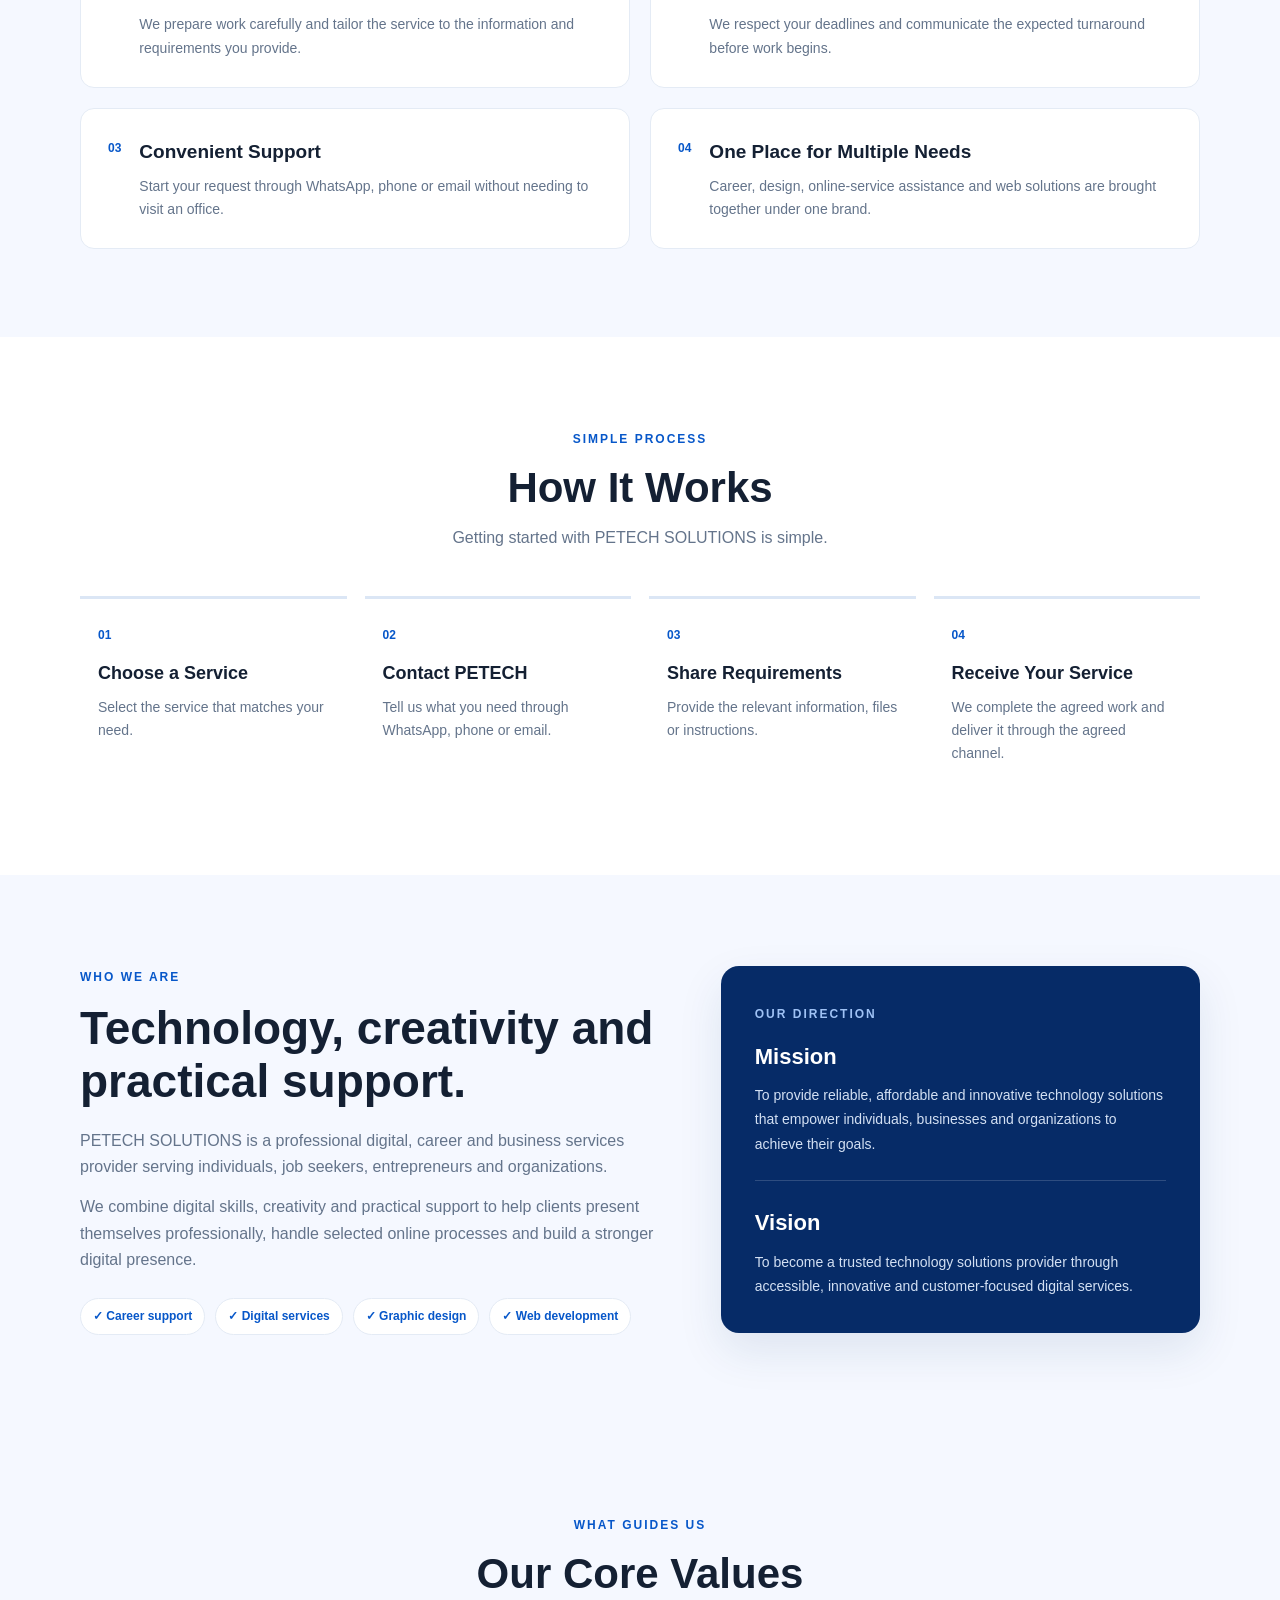
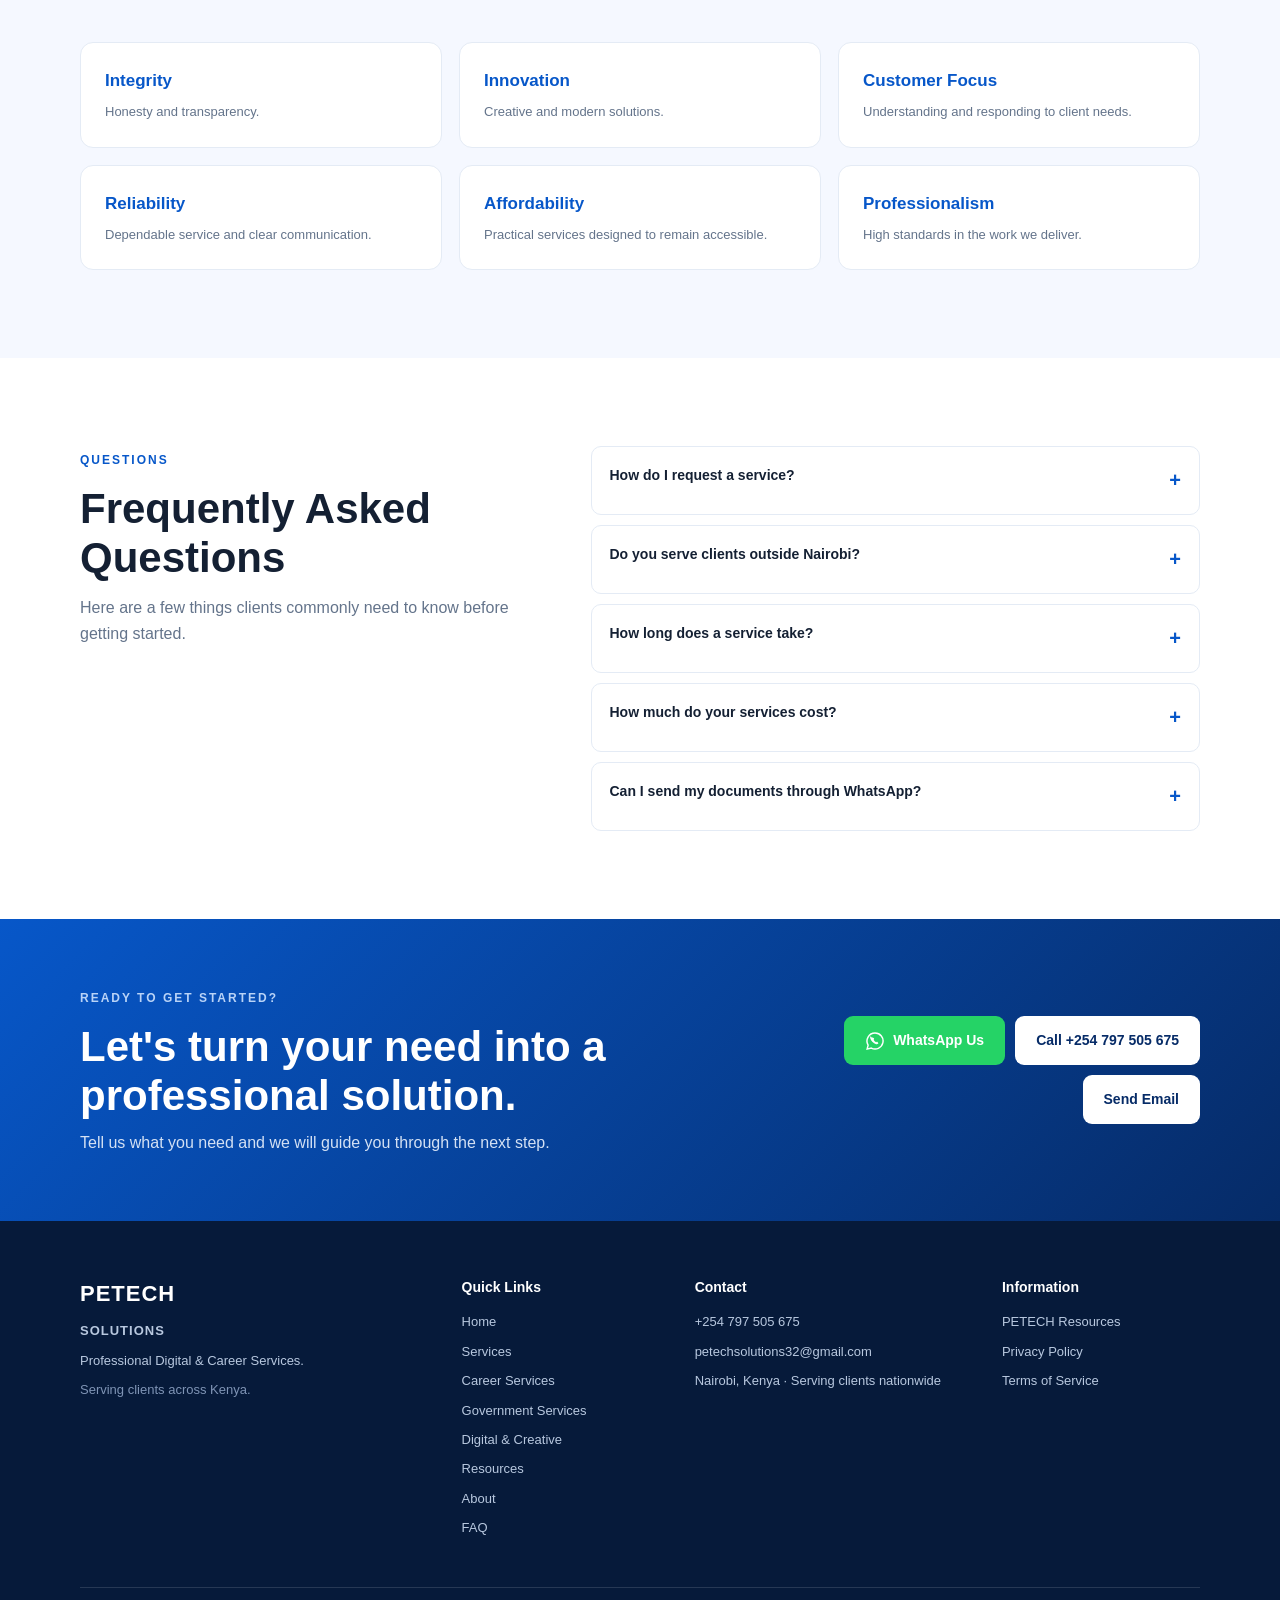
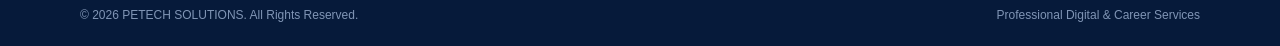
==== commit c3ef993f: "Connect About and Contact pages" ====
--- a/index.html
+++ b/index.html
@@ -1,6 +1,7 @@
 <!DOCTYPE html>
 <html lang="en">
 <head>
+  <script async src="https://pagead2.googlesyndication.com/pagead/js/adsbygoogle.js?client=ca-pub-7204393599212673" crossorigin="anonymous"></script>
   <meta name="google-site-verification" content="mOtkh7JNIf5PCbH6AaZAFOw0tH9mDSSlKHs8FR0dI7E">
   <meta charset="UTF-8">
   <meta name="viewport" content="width=device-width, initial-scale=1.0">
@@ -14,7 +15,7 @@
   <meta property="og:description" content="Professional digital, career and business solutions for individuals, job seekers, entrepreneurs and organizations.">
   <meta property="og:type" content="website">
   <meta property="og:url" content="https://www.petechsolutions.co.ke/">
-  <meta property="og:image" content="logo.jpg">
+  <meta property="og:image" content="https://www.petechsolutions.co.ke/logo.jpg">
   <link rel="icon" type="image/jpeg" href="logo.jpg">
   <link rel="stylesheet" href="style.css">
   <link rel="sitemap" type="application/xml" title="Sitemap" href="sitemap.xml">
@@ -67,7 +68,7 @@
     </a>
     <button class="menu-toggle" type="button" aria-label="Open navigation menu" aria-expanded="false" onclick="toggleMenu()">☰</button>
     <div class="nav-links" id="navLinks">
-      <a href="#home">Home</a><a href="#services">Services</a><a href="career-services.html">Career Services</a><a href="government-services.html">Government Services</a><a href="digital-creative-services.html">Digital & Creative</a><a href="resources.html">Resources</a><a href="#why-us">Why PETECH</a><a href="#how-it-works">How It Works</a><a href="#about">About</a><a href="#faq">FAQ</a><a href="#contact" class="nav-cta">Get Started</a>
+      <a href="#home">Home</a><a href="#services">Services</a><a href="career-services.html">Career Services</a><a href="government-services.html">Government Services</a><a href="digital-creative-services.html">Digital & Creative</a><a href="resources.html">Resources</a><a href="#why-us">Why PETECH</a><a href="#how-it-works">How It Works</a><a href="about.html">About</a><a href="contact.html">Contact</a><a href="#faq">FAQ</a><a href="contact.html" class="nav-cta">Contact Us</a>
     </div>
   </nav>
 </header>
@@ -165,7 +166,7 @@
 
 <footer class="footer"><div class="container footer-grid">
   <div><div class="footer-brand">PETECH <span>SOLUTIONS</span></div><p>Professional Digital & Career Services.</p><p class="muted">Serving clients across Kenya.</p></div>
-  <div><h3>Quick Links</h3><a href="#home">Home</a><a href="#services">Services</a><a href="career-services.html">Career Services</a><a href="government-services.html">Government Services</a><a href="digital-creative-services.html">Digital & Creative</a><a href="resources.html">Resources</a><a href="#about">About</a><a href="#faq">FAQ</a></div>
+  <div><h3>Quick Links</h3><a href="#home">Home</a><a href="#services">Services</a><a href="career-services.html">Career Services</a><a href="government-services.html">Government Services</a><a href="digital-creative-services.html">Digital & Creative</a><a href="resources.html">Resources</a><a href="about.html">About</a><a href="#faq">FAQ</a></div>
   <div><h3>Contact</h3><a href="tel:+254797505675">+254 797 505 675</a><a href="mailto:petechsolutions32@gmail.com">petechsolutions32@gmail.com</a><span>Nairobi, Kenya · Serving clients nationwide</span></div>
   <div><h3>Information</h3><a href="resources.html">PETECH Resources</a><a href="privacy.html">Privacy Policy</a><a href="terms.html">Terms of Service</a></div>
 </div><div class="container footer-bottom"><span>© 2026 PETECH SOLUTIONS. All Rights Reserved.</span><span>Professional Digital & Career Services</span></div></footer>
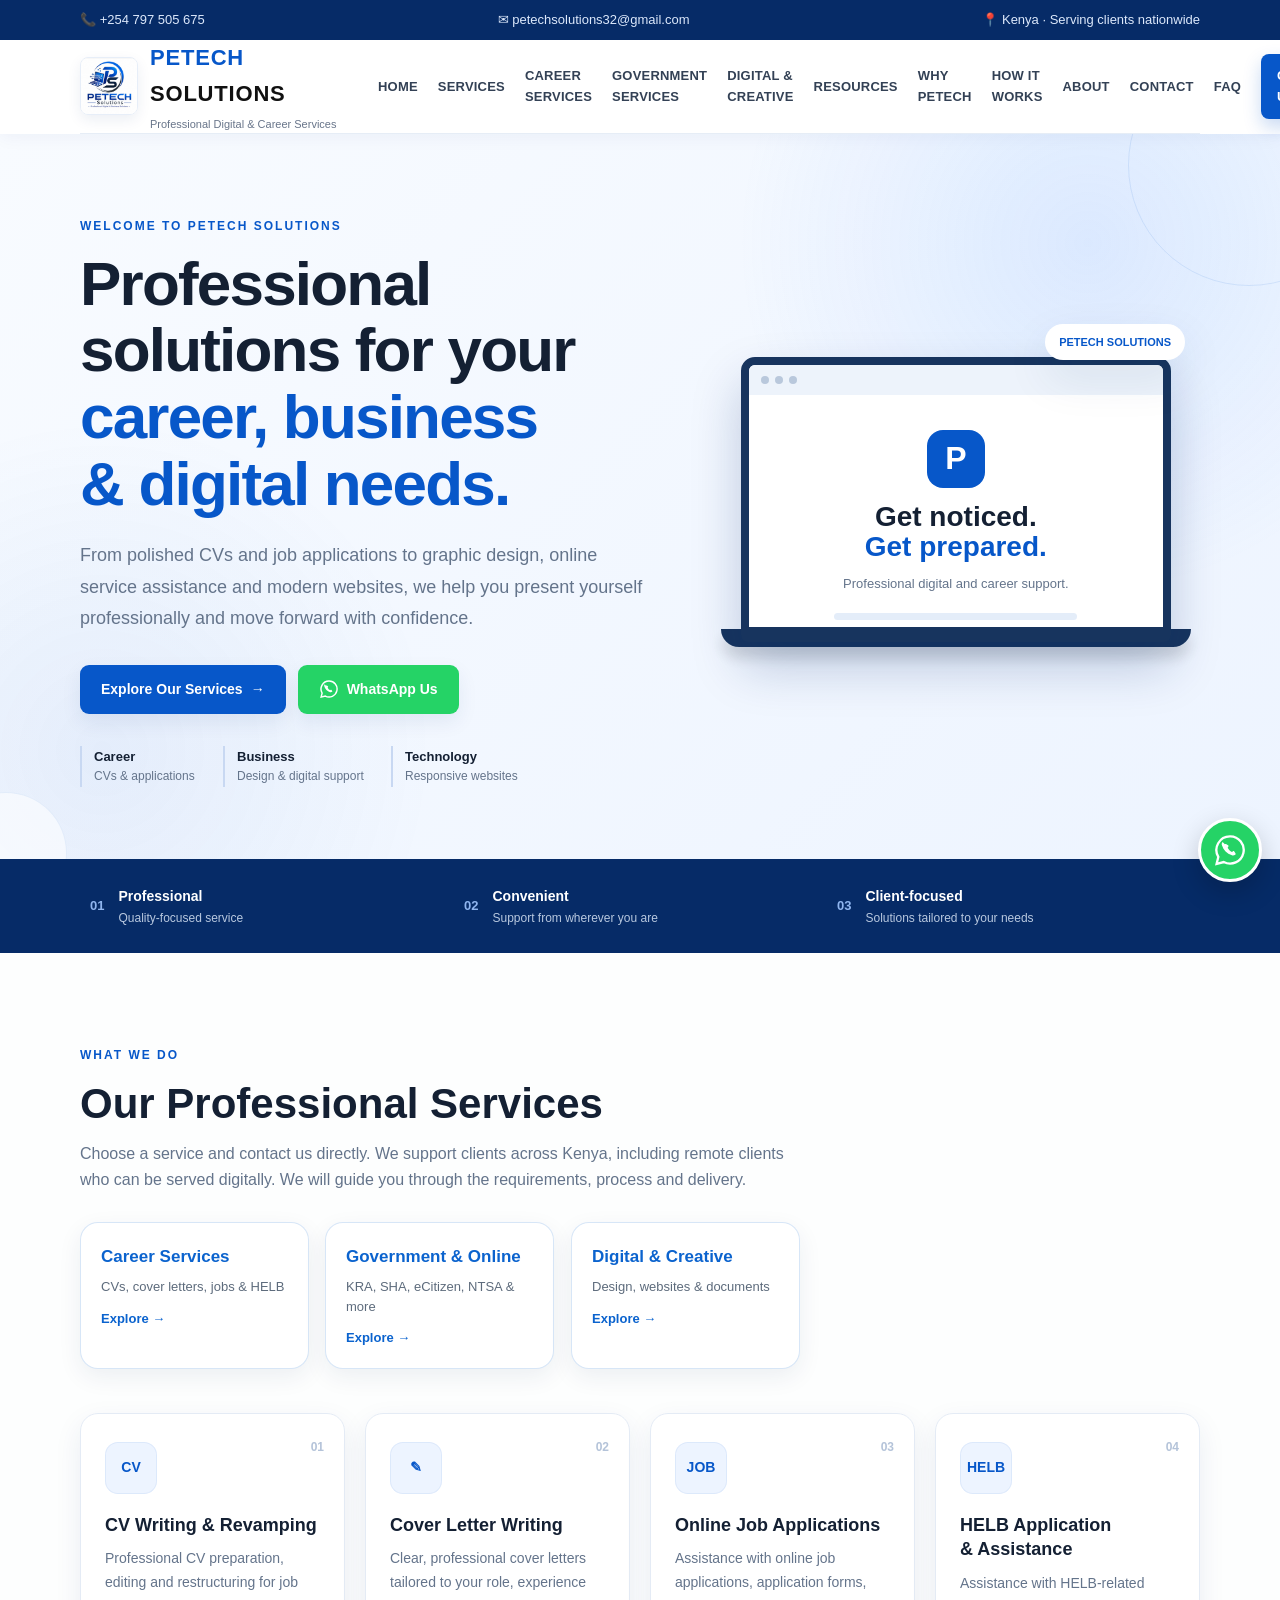
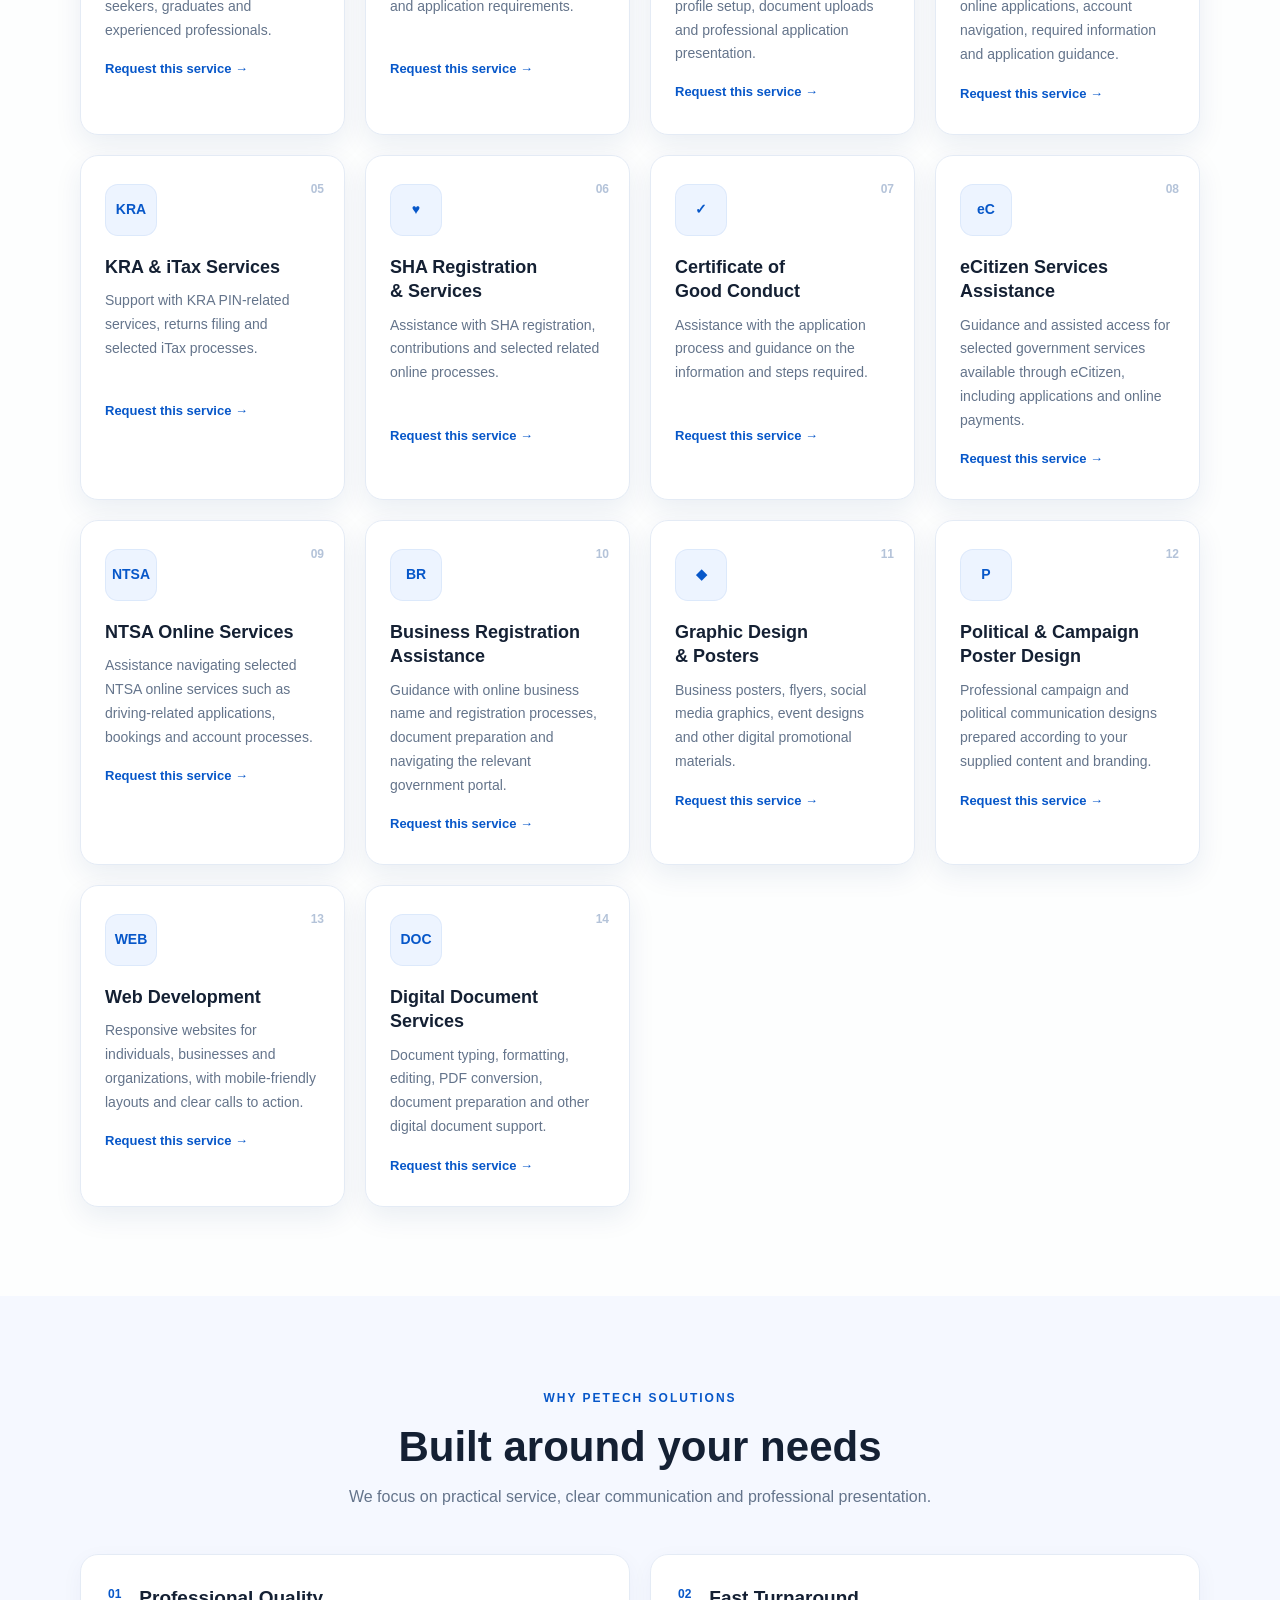
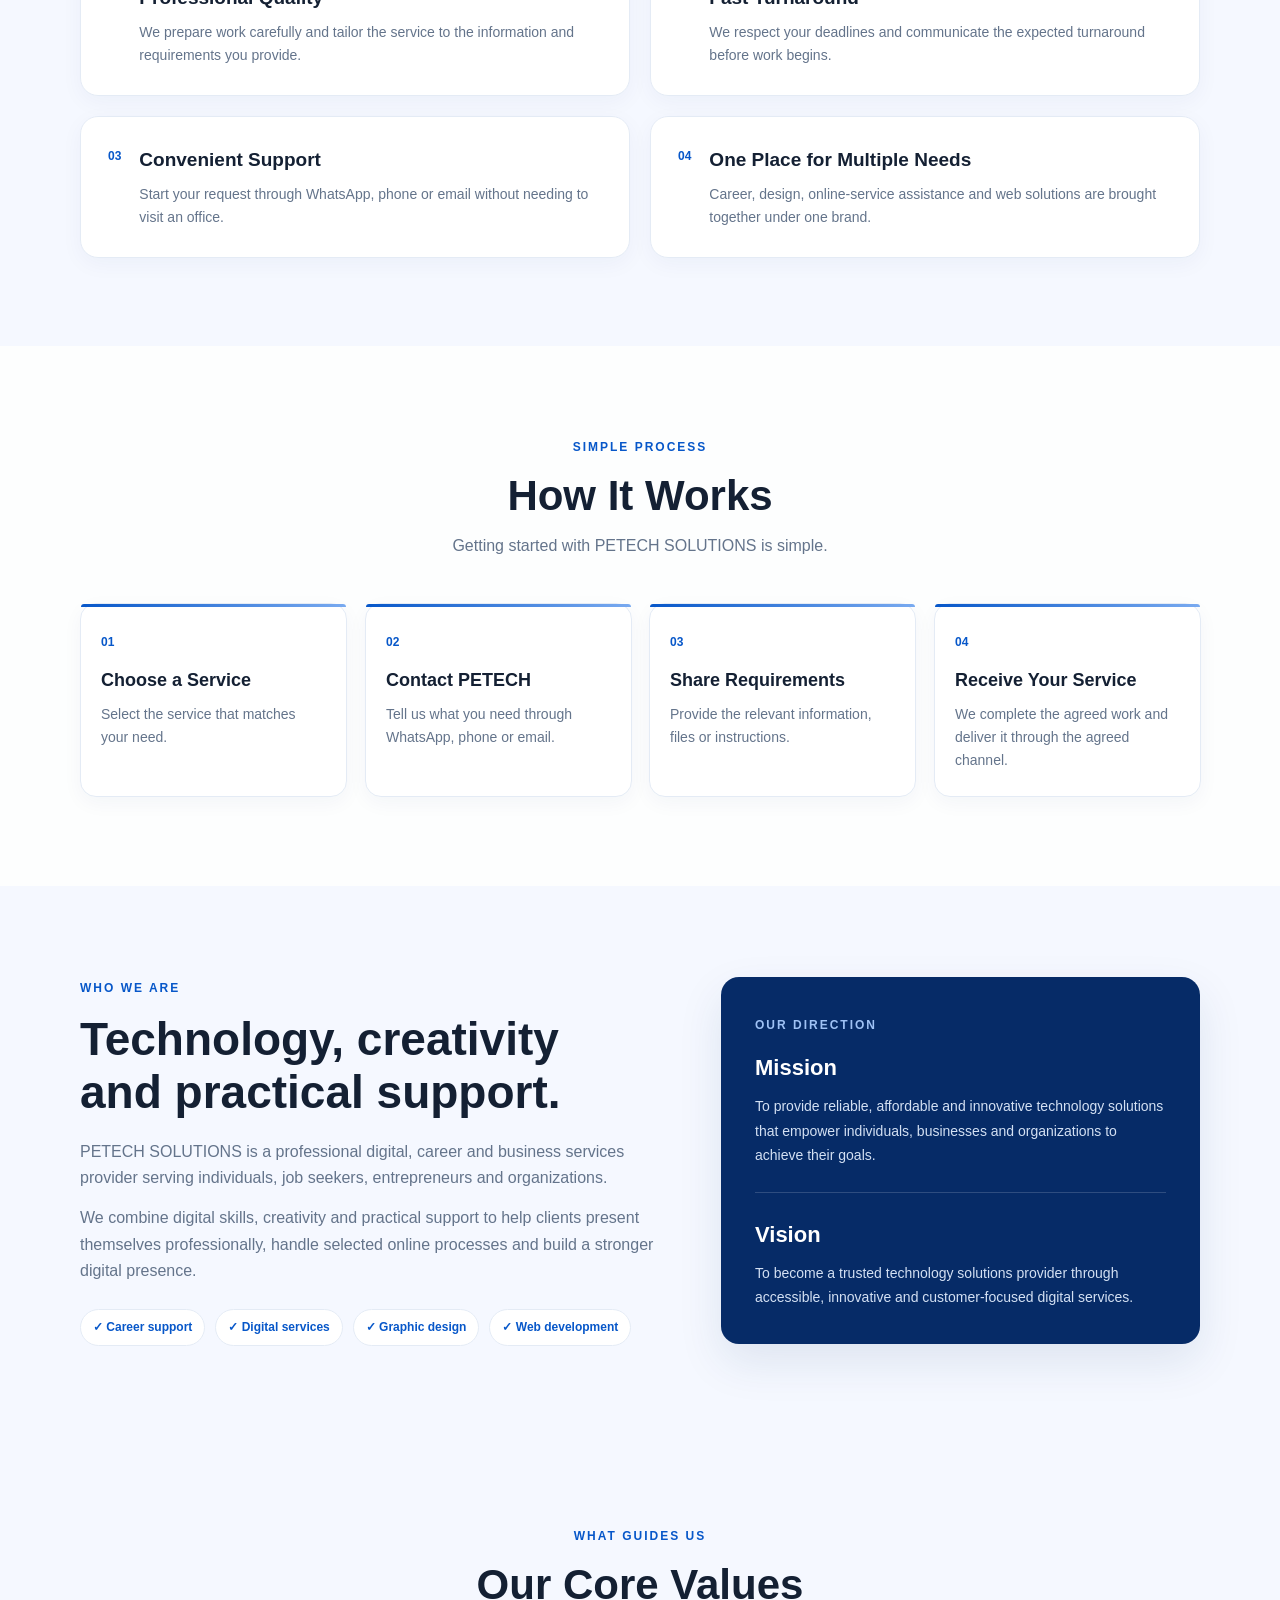
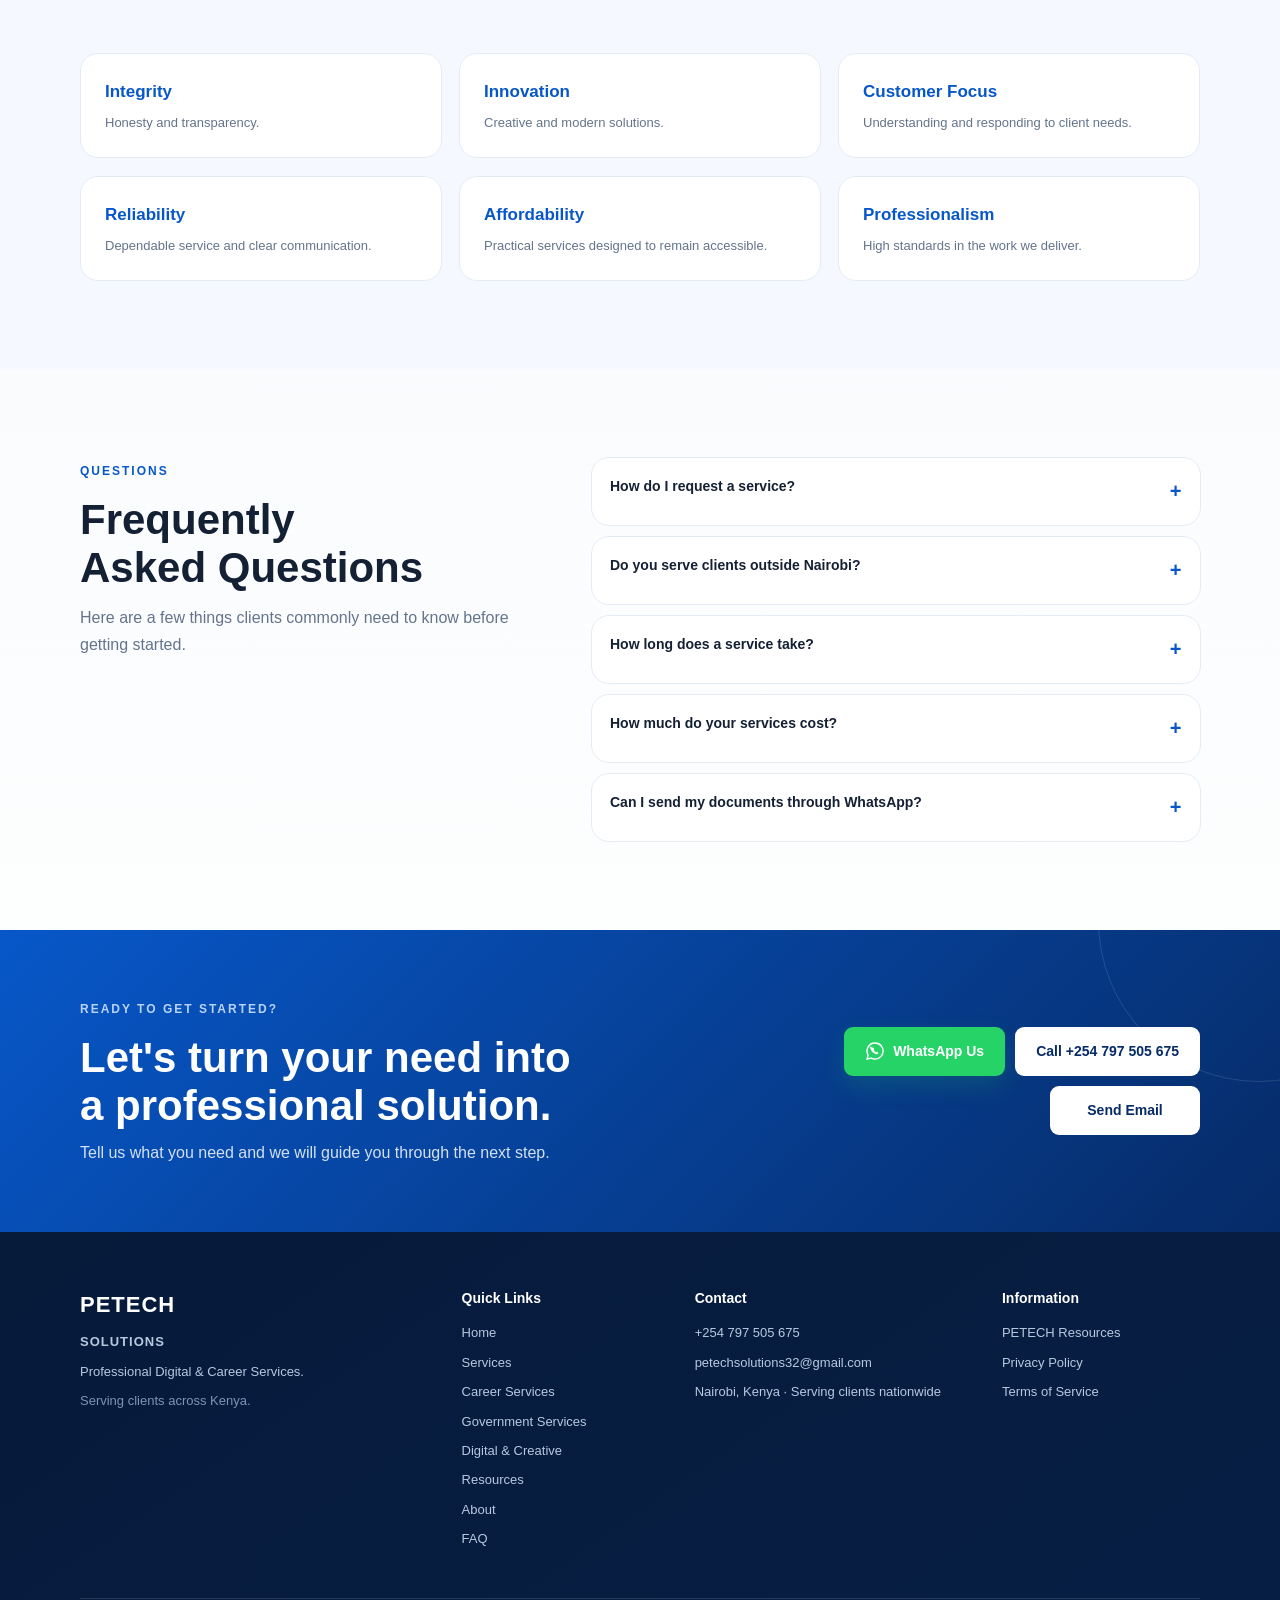
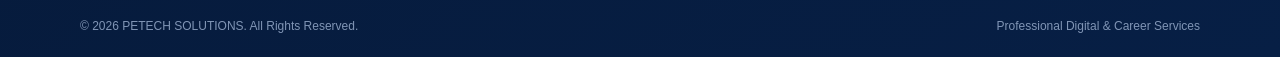
==== commit b8b86a45: "Enable interactive browsing effects" ====
--- a/index.html
+++ b/index.html
@@ -177,5 +177,6 @@
 function toggleMenu(){const menu=document.getElementById('navLinks');const button=document.querySelector('.menu-toggle');const open=menu.classList.toggle('active');button.setAttribute('aria-expanded',open?'true':'false')}
 document.querySelectorAll('.nav-links a').forEach(link=>link.addEventListener('click',()=>{document.getElementById('navLinks').classList.remove('active');document.querySelector('.menu-toggle').setAttribute('aria-expanded','false')}));
 </script>
+<script src="effects.js" defer></script>
 </body>
 </html>
--- a/style.css
+++ b/style.css
@@ -73,3 +73,418 @@
 .service-page-links{display:flex;flex-wrap:wrap;justify-content:center;gap:10px;margin:36px auto 0;width:min(1100px,91%)}
 .service-page-links a{padding:10px 14px;border:1px solid rgba(11,99,206,.18);border-radius:999px;background:#fff;color:#0b63ce;text-decoration:none;font-weight:700;font-size:13px}
 .service-page-links a:hover,.service-page-links a:focus-visible{border-color:#0b63ce}
+
+
+/* =========================================================
+   PETECH SOLUTIONS — PREMIUM 2026 VISUAL REFRESH
+   Shared styling: homepage + all service/resource pages
+   ========================================================= */
+
+/* Refined design tokens */
+:root{
+  --blue:#0757c9;
+  --blue-2:#0b63ce;
+  --navy:#062b67;
+  --navy-2:#071f45;
+  --ink:#142033;
+  --muted:#64748b;
+  --light:#f5f8ff;
+  --line:#e4ebf5;
+  --white:#fff;
+  --green:#25D366;
+  --shadow:0 18px 45px rgba(16,55,110,.10);
+  --shadow-soft:0 10px 28px rgba(16,55,110,.08);
+  --radius:18px;
+}
+
+/* Smoother, more premium base */
+body{
+  background:#fdfefe;
+  -webkit-font-smoothing:antialiased;
+  text-rendering:optimizeLegibility;
+}
+::selection{background:#dceaff;color:var(--navy)}
+a{transition:color .2s ease,background-color .2s ease,border-color .2s ease}
+
+/* Header polish */
+.site-header{
+  box-shadow:0 2px 18px rgba(6,43,103,.055);
+  backdrop-filter:saturate(150%) blur(8px);
+}
+.navbar{
+  border-bottom:1px solid rgba(228,235,245,.9);
+}
+.brand img{
+  border:1px solid #e7eef8;
+  box-shadow:0 5px 14px rgba(16,55,110,.08);
+}
+.nav-links a{
+  position:relative;
+}
+@media(min-width:901px){
+  .nav-links a:not(.nav-cta):after{
+    content:"";
+    position:absolute;
+    left:50%;
+    right:50%;
+    bottom:-7px;
+    height:2px;
+    background:var(--blue);
+    border-radius:99px;
+    transition:left .2s ease,right .2s ease;
+  }
+  .nav-links a:not(.nav-cta):hover:after,
+  .nav-links a:not(.nav-cta):focus-visible:after{
+    left:0;
+    right:0;
+  }
+  .nav-links .nav-cta{
+    box-shadow:0 8px 18px rgba(7,87,201,.22);
+  }
+}
+
+/* Hero: cleaner depth without heavy graphics */
+.hero{
+  position:relative;
+  isolation:isolate;
+  background:
+    radial-gradient(circle at 85% 15%,rgba(89,154,255,.15),transparent 28%),
+    radial-gradient(circle at 8% 85%,rgba(7,87,201,.07),transparent 25%),
+    linear-gradient(135deg,#f8fbff 0%,#edf4ff 100%);
+}
+.hero:before{
+  content:"";
+  position:absolute;
+  width:240px;
+  height:240px;
+  right:-90px;
+  top:-90px;
+  border:1px solid rgba(7,87,201,.10);
+  border-radius:50%;
+  z-index:-1;
+}
+.hero:after{
+  content:"";
+  position:absolute;
+  width:120px;
+  height:120px;
+  left:-55px;
+  bottom:-55px;
+  background:rgba(255,255,255,.55);
+  border:1px solid rgba(7,87,201,.08);
+  border-radius:50%;
+  z-index:-1;
+}
+.hero h1{
+  text-wrap:balance;
+}
+.hero-lead{
+  text-wrap:pretty;
+}
+.hero-actions .btn{
+  box-shadow:0 8px 20px rgba(16,55,110,.08);
+}
+.btn-primary{
+  box-shadow:0 10px 24px rgba(7,87,201,.22);
+}
+.btn-whatsapp{
+  box-shadow:0 10px 24px rgba(37,211,102,.16);
+}
+
+/* Gentle entrance motion */
+.hero-copy,
+.hero-panel{
+  animation:petFadeUp .65s ease both;
+}
+.hero-panel{animation-delay:.08s}
+@keyframes petFadeUp{
+  from{opacity:0;transform:translateY(14px)}
+  to{opacity:1;transform:translateY(0)}
+}
+
+/* Service and information cards */
+.service-card,
+.benefit,
+.values-grid>div,
+.service-hub-card,
+.mission-card,
+details{
+  border-radius:var(--radius);
+}
+.service-card{
+  box-shadow:var(--shadow-soft);
+  padding:28px 24px;
+}
+.service-card:after{
+  content:"";
+  position:absolute;
+  width:90px;
+  height:90px;
+  right:-48px;
+  bottom:-48px;
+  border-radius:50%;
+  background:rgba(7,87,201,.035);
+  transition:transform .25s ease;
+}
+.service-card:hover:after{transform:scale(1.35)}
+.service-icon{
+  box-shadow:inset 0 0 0 1px rgba(7,87,201,.07);
+  transition:transform .25s ease,background-color .25s ease;
+}
+.service-card:hover .service-icon{
+  transform:translateY(-2px) scale(1.04);
+  background:#e5efff;
+}
+.service-card h3,
+.benefit h3,
+.step h3{
+  text-wrap:balance;
+}
+.benefit{
+  box-shadow:0 6px 22px rgba(16,55,110,.045);
+  transition:transform .22s ease,box-shadow .22s ease,border-color .22s ease;
+}
+.benefit:hover{
+  transform:translateY(-3px);
+  box-shadow:var(--shadow-soft);
+  border-color:#cfddf1;
+}
+.steps .step{
+  position:relative;
+  border-top:0;
+  border:1px solid var(--line);
+  border-radius:16px;
+  background:#fff;
+  padding:24px 20px;
+  box-shadow:0 6px 20px rgba(16,55,110,.045);
+  transition:transform .22s ease,box-shadow .22s ease;
+}
+.steps .step:before{
+  content:"";
+  position:absolute;
+  left:0;
+  top:0;
+  width:100%;
+  height:3px;
+  background:linear-gradient(90deg,var(--blue),#79aaf0);
+  border-radius:16px 16px 0 0;
+}
+.steps .step:hover{
+  transform:translateY(-4px);
+  box-shadow:var(--shadow-soft);
+}
+
+/* Section rhythm */
+.section{
+  position:relative;
+}
+.section:nth-of-type(even){
+  background-image:linear-gradient(180deg,rgba(245,248,255,.35),transparent);
+}
+.section-heading h2,
+.about-content h2,
+.cta-inner h2{
+  text-wrap:balance;
+}
+.section-heading p{
+  text-wrap:pretty;
+}
+
+/* Service hub and cross-navigation */
+.service-hub-card{
+  position:relative;
+  overflow:hidden;
+}
+.service-hub-card:before{
+  content:"";
+  position:absolute;
+  inset:0 auto 0 0;
+  width:3px;
+  background:var(--blue);
+  transform:scaleY(0);
+  transform-origin:bottom;
+  transition:transform .22s ease;
+}
+.service-hub-card:hover:before,
+.service-hub-card:focus-visible:before{
+  transform:scaleY(1);
+}
+.service-page-links a{
+  transition:transform .2s ease,box-shadow .2s ease,border-color .2s ease,background-color .2s ease;
+}
+.service-page-links a:hover,
+.service-page-links a:focus-visible{
+  transform:translateY(-2px);
+  box-shadow:0 6px 16px rgba(16,55,110,.08);
+  background:#f7faff;
+}
+
+/* CTA polish */
+.cta-section{
+  position:relative;
+  overflow:hidden;
+}
+.cta-section:after{
+  content:"";
+  position:absolute;
+  width:320px;
+  height:320px;
+  right:-140px;
+  top:-170px;
+  border:1px solid rgba(255,255,255,.12);
+  border-radius:50%;
+}
+.cta-inner{position:relative;z-index:1}
+.cta-actions .btn{
+  min-width:150px;
+}
+
+/* Footer refinement */
+.footer{
+  background:linear-gradient(145deg,#061a3a,#071f45);
+}
+.footer-grid a{
+  transition:color .2s ease,transform .2s ease;
+}
+.footer-grid a:hover{
+  transform:translateX(2px);
+}
+
+/* Floating WhatsApp: subtle attention, not distracting */
+.floating-whatsapp{
+  box-shadow:0 10px 28px rgba(0,0,0,.20);
+}
+@keyframes petPulse{
+  0%,100%{box-shadow:0 10px 28px rgba(0,0,0,.20),0 0 0 0 rgba(37,211,102,.25)}
+  50%{box-shadow:0 10px 28px rgba(0,0,0,.20),0 0 0 9px rgba(37,211,102,0)}
+}
+.floating-whatsapp{animation:petPulse 3.2s ease-in-out infinite}
+
+/* Better keyboard focus */
+:focus-visible{
+  outline:3px solid rgba(7,87,201,.28);
+  outline-offset:3px;
+}
+.menu-toggle:focus-visible,
+.btn:focus-visible,
+.floating-whatsapp:focus-visible{
+  outline-color:#75a8ee;
+}
+
+/* Mobile: premium cards without excessive motion */
+@media(max-width:900px){
+  .hero:before{width:170px;height:170px;right:-90px;top:-80px}
+  .hero:after{width:90px;height:90px;left:-45px;bottom:-45px}
+  .service-card,
+  .benefit,
+  .steps .step{
+    box-shadow:0 7px 22px rgba(16,55,110,.065);
+  }
+  .service-card:hover,
+  .benefit:hover,
+  .steps .step:hover{
+    transform:none;
+  }
+  .nav-links{
+    border-radius:0 0 16px 16px;
+  }
+}
+
+/* Respect Android/browser reduced-motion preference */
+@media(prefers-reduced-motion:reduce){
+  html{scroll-behavior:auto}
+  *,
+  *::before,
+  *::after{
+    animation-duration:.01ms!important;
+    animation-iteration-count:1!important;
+    transition-duration:.01ms!important;
+    scroll-behavior:auto!important;
+  }
+}
+
+/* Small screens: preserve readability and avoid cramped controls */
+@media(max-width:480px){
+  .hero-actions .btn{
+    border-radius:11px;
+  }
+  .section{
+    padding:52px 0;
+  }
+  .service-card,
+  .benefit,
+  .steps .step{
+    border-radius:15px;
+  }
+  .cta-section{
+    padding:54px 0;
+  }
+}
+
+
+/* =========================================================
+   PETECH SOLUTIONS — INTERACTIVE SCROLL EXPERIENCE
+   ========================================================= */
+.scroll-reveal{
+  opacity:0;
+  transform:translate3d(0,34px,0) scale(.985);
+  transition:opacity .7s cubic-bezier(.22,1,.36,1),transform .7s cubic-bezier(.22,1,.36,1);
+  will-change:opacity,transform;
+}
+.scroll-reveal.reveal-left{transform:translate3d(-52px,18px,0) scale(.97)}
+.scroll-reveal.reveal-right{transform:translate3d(52px,18px,0) scale(.97)}
+.scroll-reveal.reveal-up{transform:translate3d(0,38px,0) scale(.985)}
+.scroll-reveal.is-visible{opacity:1;transform:translate3d(0,0,0) scale(1)}
+
+.service-card:nth-child(2),.benefit:nth-child(2),.step:nth-child(2),.service-hub-card:nth-child(2),.values-grid > div:nth-child(2),.intro-grid > div:nth-child(2),.trust-row > div:nth-child(2){transition-delay:.08s}
+.service-card:nth-child(3),.benefit:nth-child(3),.step:nth-child(3),.service-hub-card:nth-child(3),.values-grid > div:nth-child(3),.intro-grid > div:nth-child(3),.trust-row > div:nth-child(3){transition-delay:.16s}
+.service-card:nth-child(4),.benefit:nth-child(4),.step:nth-child(4),.service-hub-card:nth-child(4){transition-delay:.24s}
+
+.service-card{transform-origin:center bottom}
+.service-card.is-visible:hover{transform:translateY(-8px) scale(1.018)}
+.service-card:after{
+  content:"";position:absolute;left:12%;right:12%;bottom:0;height:3px;border-radius:99px;
+  background:linear-gradient(90deg,transparent,var(--blue),transparent);
+  transform:scaleX(0);transform-origin:center;transition:transform .35s ease;
+}
+.service-card:hover:after{transform:scaleX(1)}
+
+.btn{position:relative;overflow:hidden}
+.btn:before{
+  content:"";position:absolute;top:0;bottom:0;left:-120%;width:55%;
+  background:linear-gradient(90deg,transparent,rgba(255,255,255,.28),transparent);
+  transform:skewX(-20deg);transition:left .65s ease;
+}
+.btn:hover:before{left:130%}
+
+.hero-stagger{
+  opacity:0;transform:translate3d(0,22px,0);
+  animation:petHeroIn .7s cubic-bezier(.22,1,.36,1) forwards;
+  animation-delay:var(--hero-delay,0ms);
+}
+@keyframes petHeroIn{to{opacity:1;transform:translate3d(0,0,0)}}
+
+.hero-panel.is-visible .panel-screen{animation:petFloat 5s ease-in-out 1.1s infinite}
+@keyframes petFloat{0%,100%{transform:translateY(0)}50%{transform:translateY(-7px)}}
+
+.floating-whatsapp{animation:petPulse 2.8s ease-in-out infinite}
+@keyframes petPulse{
+  0%,100%{box-shadow:0 8px 25px rgba(0,0,0,.22),0 0 0 0 rgba(37,211,102,.22)}
+  50%{box-shadow:0 10px 28px rgba(0,0,0,.24),0 0 0 9px rgba(37,211,102,0)}
+}
+
+@media(max-width:900px){
+  .scroll-reveal.reveal-left{transform:translate3d(-28px,14px,0) scale(.985)}
+  .scroll-reveal.reveal-right{transform:translate3d(28px,14px,0) scale(.985)}
+  .scroll-reveal.reveal-up{transform:translate3d(0,26px,0) scale(.99)}
+  .service-card.is-visible:hover{transform:translateY(-4px) scale(1.01)}
+  .hero-panel.is-visible .panel-screen{animation-duration:6s}
+}
+@media(prefers-reduced-motion:reduce){
+  html{scroll-behavior:auto}
+  .scroll-reveal,.scroll-reveal.reveal-left,.scroll-reveal.reveal-right,.scroll-reveal.reveal-up,.hero-stagger{
+    opacity:1!important;transform:none!important;transition:none!important;animation:none!important;
+  }
+  .hero-panel.is-visible .panel-screen,.floating-whatsapp{animation:none!important}
+  .btn:before,.service-card:after{transition:none!important}
+}
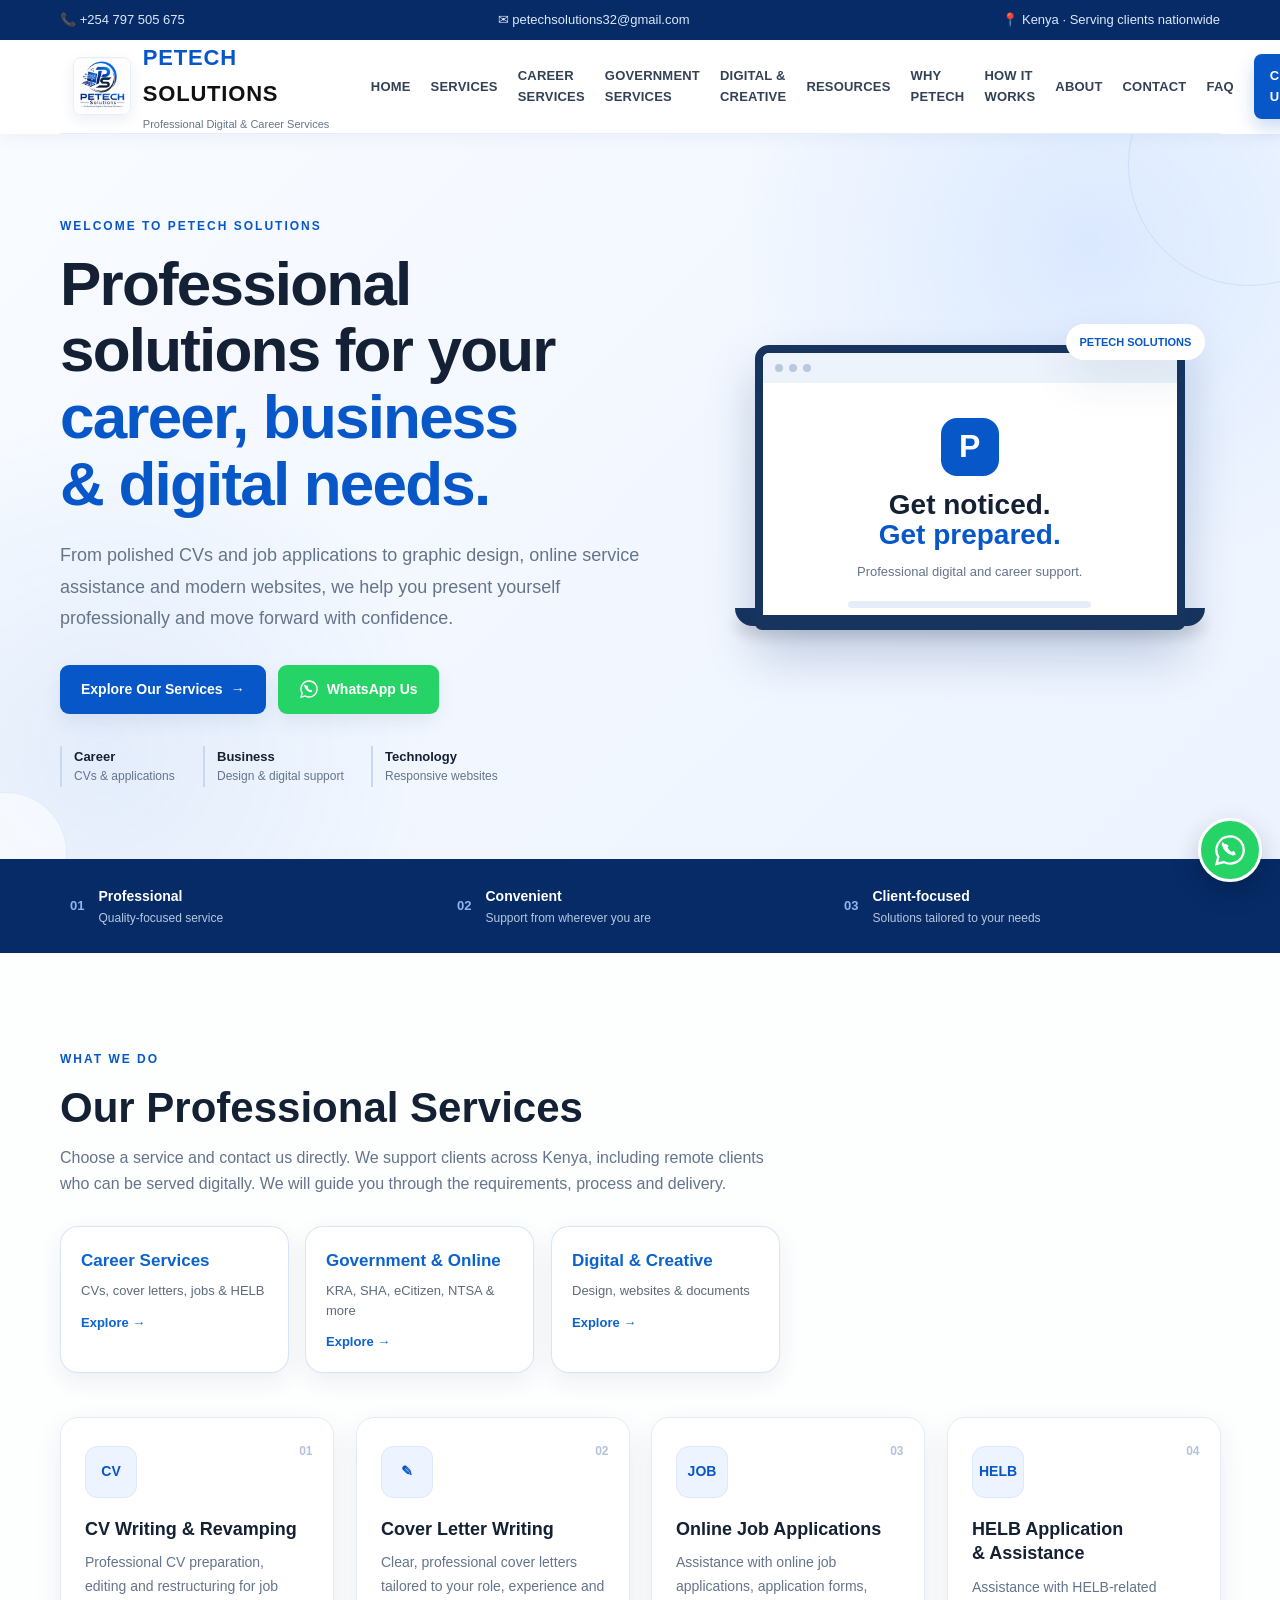
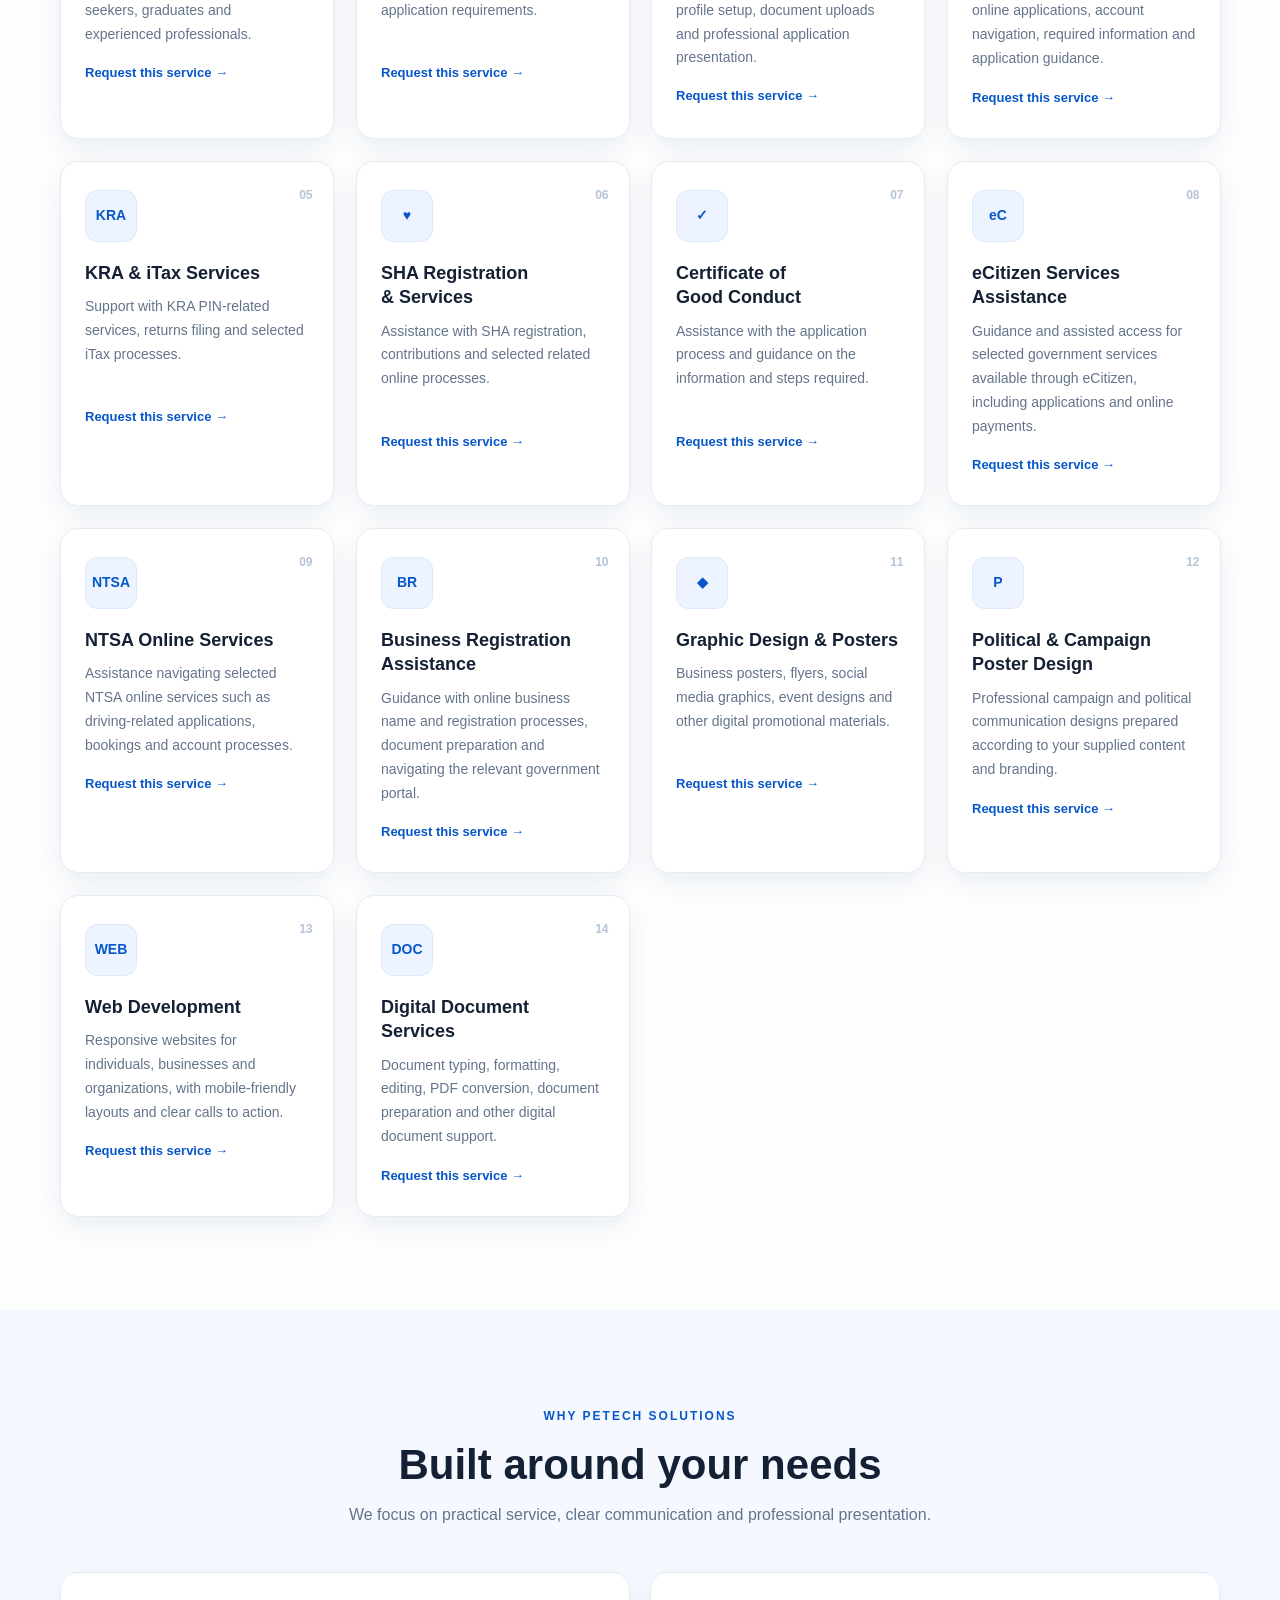
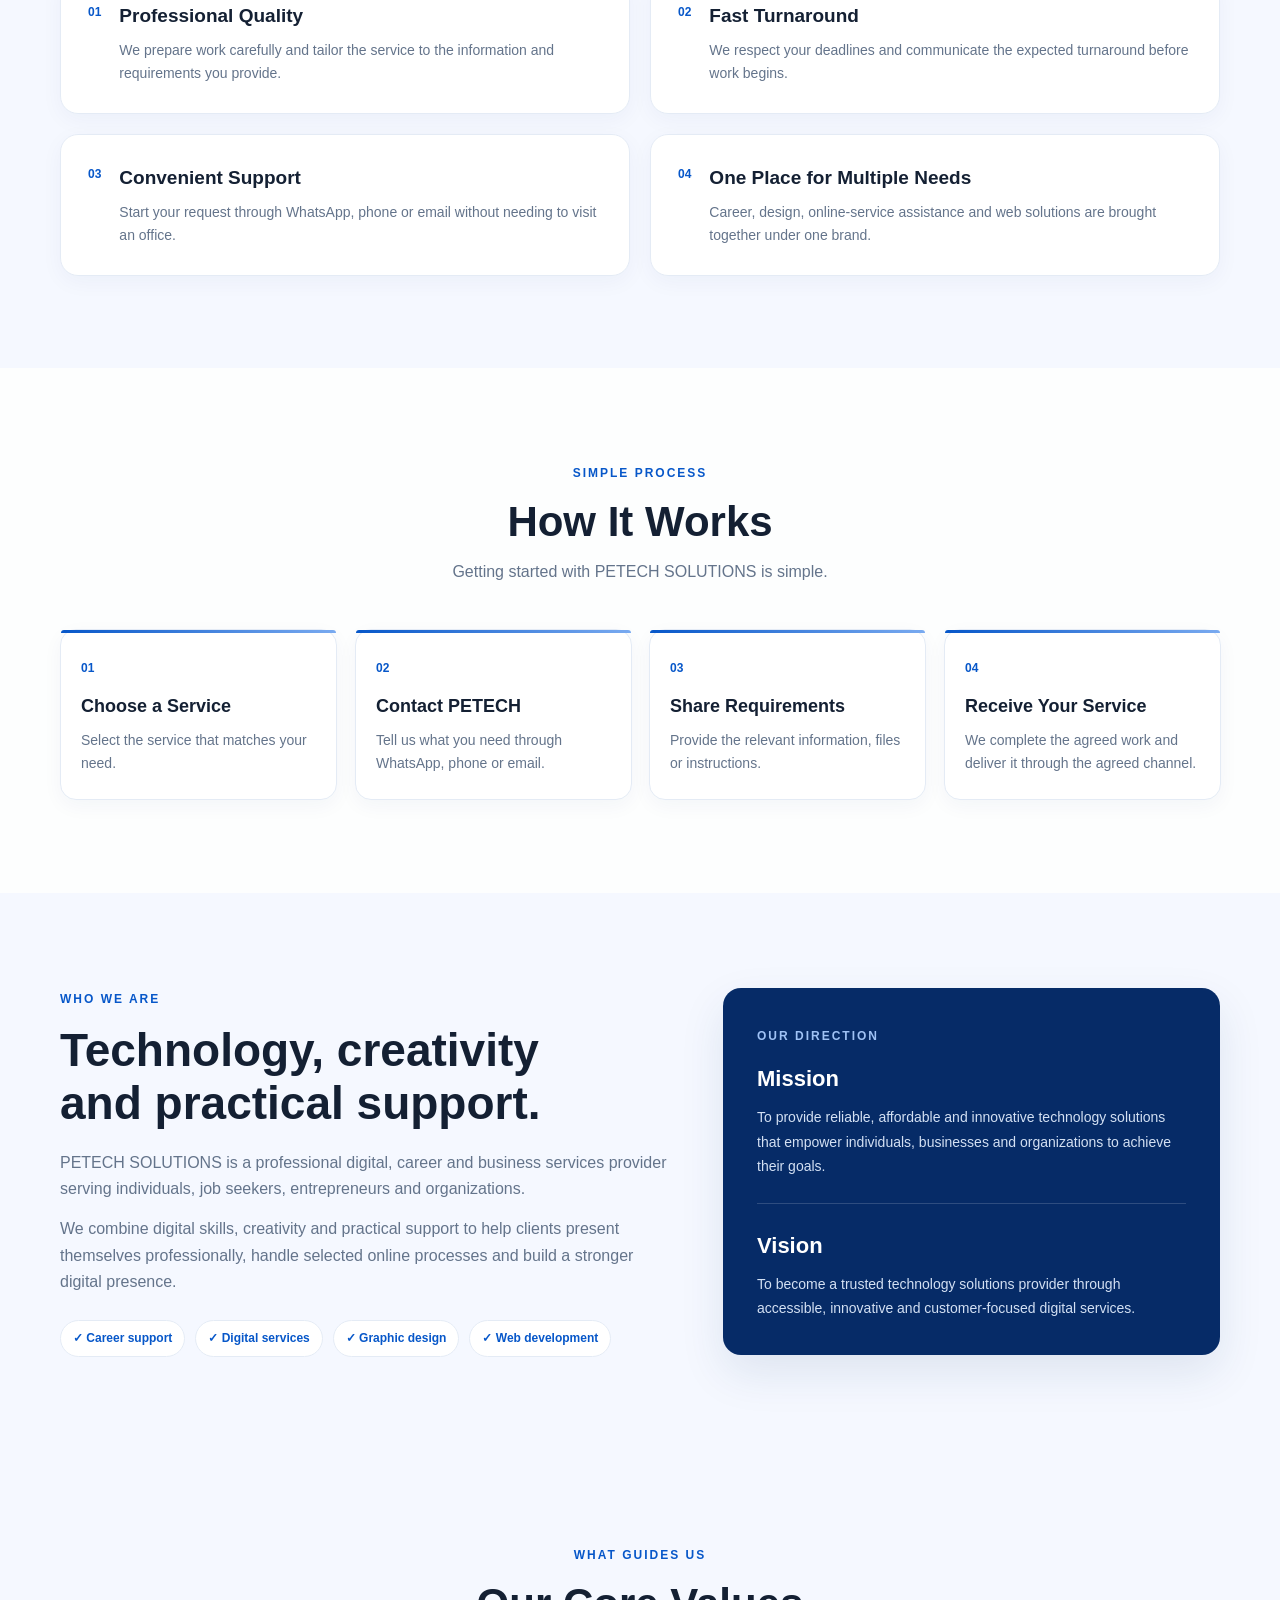
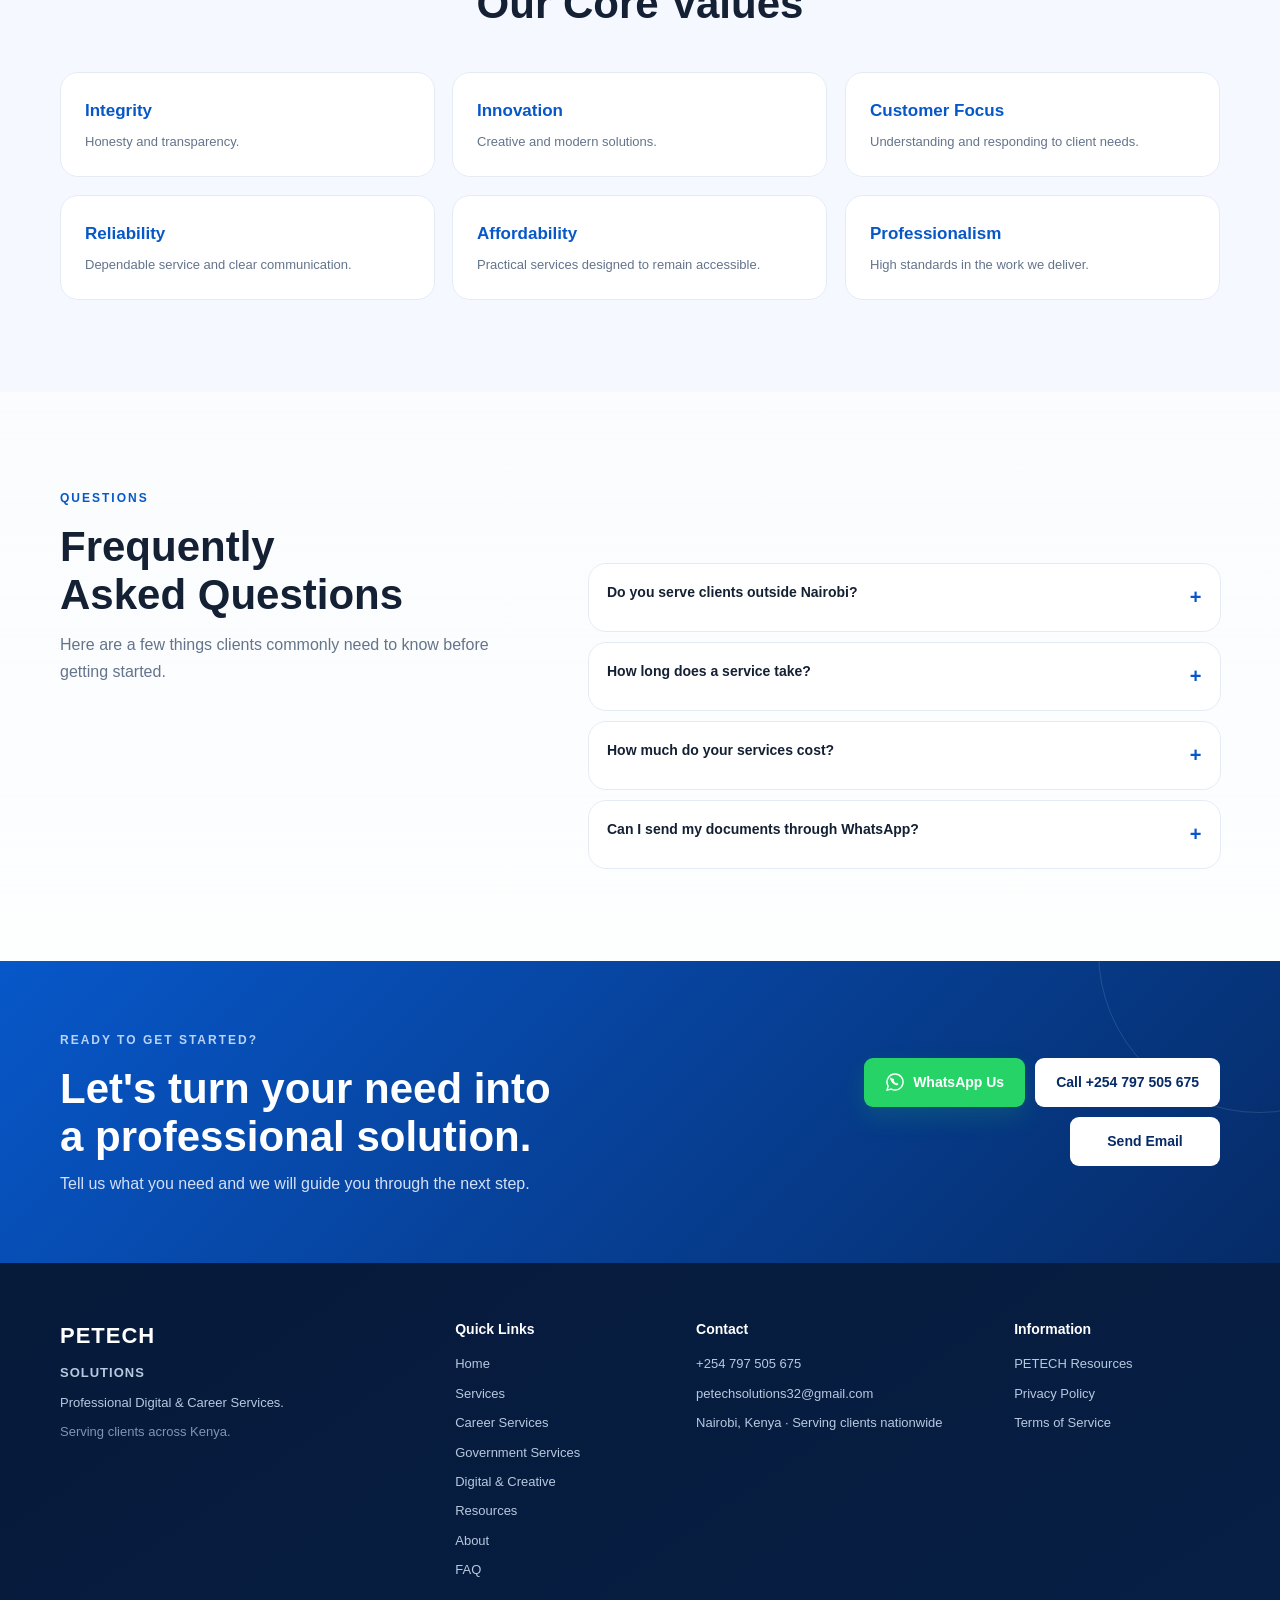
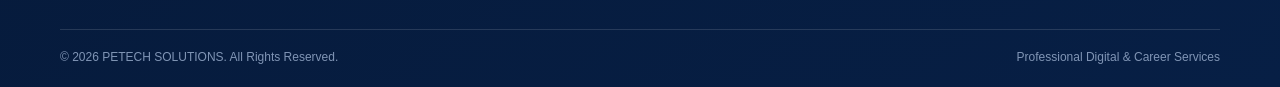
==== commit b34ee40e: "Improve social sharing metadata for WhatsApp previews" ====
--- a/index.html
+++ b/index.html
@@ -11,11 +11,14 @@
   <meta name="author" content="PETECH SOLUTIONS">
   <meta name="robots" content="index, follow">
   <link rel="canonical" href="https://www.petechsolutions.co.ke/">
-  <meta property="og:title" content="PETECH SOLUTIONS | Digital, Career & Business Services">
-  <meta property="og:description" content="Professional digital, career and business solutions for individuals, job seekers, entrepreneurs and organizations.">
+  <meta property="og:title" content="PETECH SOLUTIONS | Digital, Career & Business Services in Kenya">
+  <meta property="og:description" content="Professional CV writing, job applications, HELB, KRA, SHA, eCitizen, graphic design, web development and digital services across Kenya.">
   <meta property="og:type" content="website">
   <meta property="og:url" content="https://www.petechsolutions.co.ke/">
-  <meta property="og:image" content="https://www.petechsolutions.co.ke/logo.jpg">
+  <meta property="og:image" content="https://www.petechsolutions.co.ke/og-image.svg">
+  <meta property="og:image:type" content="image/svg+xml">
+  <meta property="og:image:width" content="1200">
+  <meta property="og:image:height" content="630">
   <link rel="icon" type="image/jpeg" href="logo.jpg">
   <link rel="stylesheet" href="style.css">
   <link rel="sitemap" type="application/xml" title="Sitemap" href="sitemap.xml">
--- a/style.css
+++ b/style.css
@@ -488,3 +488,226 @@
   .hero-panel.is-visible .panel-screen,.floating-whatsapp{animation:none!important}
   .btn:before,.service-card:after{transition:none!important}
 }
+
+
+/* =========================================================
+   FINAL RESPONSIVE + VERTICAL SCROLL MOTION OVERRIDE
+   No left/right card animation. Content moves vertically.
+   ========================================================= */
+
+.scroll-reveal{
+  opacity:0;
+  transform:translate3d(0,42px,0) scale(.985);
+  transition:
+    opacity .62s cubic-bezier(.22,1,.36,1),
+    transform .62s cubic-bezier(.22,1,.36,1);
+  will-change:opacity,transform;
+}
+.scroll-reveal.motion-up{
+  opacity:0;
+  transform:translate3d(0,-34px,0) scale(.985);
+}
+.scroll-reveal.motion-down{
+  opacity:0;
+  transform:translate3d(0,42px,0) scale(.985);
+}
+.scroll-reveal.is-visible{
+  opacity:1;
+  transform:translate3d(0,0,0) scale(1);
+}
+
+/* Cards arrive in a gentle vertical sequence. */
+.services-grid .service-card:nth-child(2),
+.services-grid .service-card:nth-child(3),
+.services-grid .service-card:nth-child(4),
+.benefits-grid .benefit:nth-child(2),
+.steps .step:nth-child(2),
+.steps .step:nth-child(3),
+.steps .step:nth-child(4),
+.values-grid > div:nth-child(2),
+.values-grid > div:nth-child(3){
+  transition-delay:.07s;
+}
+.services-grid .service-card:nth-child(3),
+.steps .step:nth-child(3),
+.values-grid > div:nth-child(3){
+  transition-delay:.14s;
+}
+.services-grid .service-card:nth-child(4),
+.steps .step:nth-child(4){
+  transition-delay:.21s;
+}
+
+/* Keep card hover effects vertical too — never sideways. */
+.service-card.is-visible:hover{
+  transform:translate3d(0,-7px,0) scale(1.01);
+}
+.benefit.is-visible:hover,
+.steps .step.is-visible:hover,
+.values-grid > div.is-visible:hover{
+  transform:translate3d(0,-4px,0);
+}
+
+/* Remove the old alternating-direction behavior completely. */
+.scroll-reveal.reveal-left,
+.scroll-reveal.reveal-right{
+  transform:translate3d(0,42px,0) scale(.985);
+}
+.scroll-reveal.reveal-left.motion-up,
+.scroll-reveal.reveal-right.motion-up{
+  transform:translate3d(0,-34px,0) scale(.985);
+}
+.scroll-reveal.reveal-left.is-visible,
+.scroll-reveal.reveal-right.is-visible{
+  transform:translate3d(0,0,0) scale(1);
+}
+
+/* Desktop: balanced reading width and comfortable spacing. */
+@media(min-width:1101px){
+  .container{width:min(1160px,91%)}
+  .navbar{padding:0 1%}
+  .hero-grid{gap:70px}
+  .section{padding:92px 0}
+  .services-grid{gap:22px}
+}
+
+/* Tablet: avoid cramped four-column layouts. */
+@media(min-width:701px) and (max-width:1100px){
+  .container{width:min(940px,92%)}
+  .navbar{padding:0 2%}
+  .hero-grid{gap:36px}
+  .hero h1{font-size:clamp(38px,5vw,52px)}
+  .services-grid{grid-template-columns:repeat(2,1fr)}
+  .benefits-grid{grid-template-columns:1fr 1fr}
+  .steps{grid-template-columns:repeat(2,1fr)}
+  .footer-grid{grid-template-columns:repeat(2,1fr)}
+}
+
+/* Phone: comfortable touch targets, readable text, no horizontal crowding. */
+@media(max-width:700px){
+  .container{width:91%;max-width:560px}
+  .navbar{padding:0 4%;min-height:64px}
+  .brand{gap:8px}
+  .brand img{width:46px;height:46px}
+  .brand-copy strong{font-size:17px}
+  .brand-copy small{font-size:8px}
+  .menu-toggle{width:45px;height:45px;min-width:45px}
+
+  .hero{padding:38px 0 34px}
+  .hero-grid{gap:10px}
+  .hero h1{font-size:clamp(30px,8.2vw,38px);letter-spacing:-.7px}
+  .hero-lead{font-size:14px;line-height:1.65}
+  .hero-actions{grid-template-columns:1fr 1fr;gap:9px}
+  .hero-actions .btn{min-height:46px;padding:11px 8px;font-size:12px}
+  .trust-row{grid-template-columns:repeat(3,1fr);gap:8px}
+  .trust-row div{padding-left:8px}
+  .trust-row strong{font-size:10px}
+  .trust-row span{font-size:9px}
+
+  .hero-panel{
+    min-height:205px;
+    margin-top:4px;
+    margin-bottom:-24px;
+    transform:scale(.82);
+  }
+
+  .section{padding:58px 0}
+  .section-heading{margin-bottom:28px}
+  .section-heading h2{font-size:29px}
+  .section-heading p{font-size:14px;line-height:1.65}
+
+  .services-grid,
+  .benefits-grid,
+  .about-grid,
+  .faq-grid,
+  .values-grid,
+  .footer-grid{
+    grid-template-columns:1fr;
+  }
+
+  .services-grid{gap:15px}
+  .service-card{padding:24px 20px}
+  .service-card p{font-size:13.5px;min-height:0}
+  .service-icon{width:48px;height:48px}
+  .benefit{padding:22px 19px}
+  .steps{grid-template-columns:1fr;gap:13px}
+  .steps .step{padding:21px 18px}
+
+  .intro-grid{grid-template-columns:1fr}
+  .intro-grid>div{padding:14px 4%}
+
+  .cta-section{padding:55px 0}
+  .cta-inner{gap:22px}
+  .cta-inner h2{font-size:30px}
+  .cta-actions{width:100%;display:grid;grid-template-columns:1fr;gap:9px}
+  .cta-actions .btn{width:100%;min-width:0}
+
+  .footer{padding:45px 0 18px}
+  .footer-grid{gap:25px;padding-bottom:30px}
+  .footer-bottom{flex-direction:column;align-items:flex-start}
+
+  .floating-whatsapp{width:58px;height:58px;right:14px;bottom:14px}
+  .floating-whatsapp svg{width:31px;height:31px}
+  .floating-whatsapp span{display:none}
+}
+
+/* Very small phones. */
+@media(max-width:380px){
+  .container{width:92%}
+  .brand-copy strong{font-size:15.5px}
+  .brand-copy small{font-size:7.5px}
+  .hero{padding-top:32px}
+  .hero h1{font-size:29px}
+  .hero-actions .btn{font-size:11px;padding-left:5px;padding-right:5px}
+  .trust-row strong{font-size:9px}
+  .trust-row span{font-size:8px}
+  .hero-panel{transform:scale(.73);margin-bottom:-40px}
+}
+
+/* Motion safety. */
+@media(prefers-reduced-motion:reduce){
+  .scroll-reveal,
+  .scroll-reveal.motion-up,
+  .scroll-reveal.motion-down,
+  .scroll-reveal.reveal-left,
+  .scroll-reveal.reveal-right{
+    opacity:1!important;
+    transform:none!important;
+    transition:none!important;
+  }
+  .hero-panel.is-visible .panel-screen,
+  .floating-whatsapp,
+  .hero-copy,
+  .hero-panel,
+  .hero-stagger{
+    animation:none!important;
+  }
+}
+
+
+/* Final hero illustration spacing fix:
+   keep the desktop/laptop graphic visually separated from the next section. */
+.hero-panel{
+  padding-bottom:24px;
+}
+.panel-base{
+  bottom:68px;
+}
+@media(max-width:900px){
+  .hero-panel{
+    padding-bottom:18px;
+    margin-bottom:-12px;
+  }
+  .panel-base{
+    bottom:30px;
+  }
+}
+@media(max-width:480px){
+  .hero-panel{
+    padding-bottom:14px;
+    margin-bottom:-28px;
+  }
+  .panel-base{
+    bottom:26px;
+  }
+}
